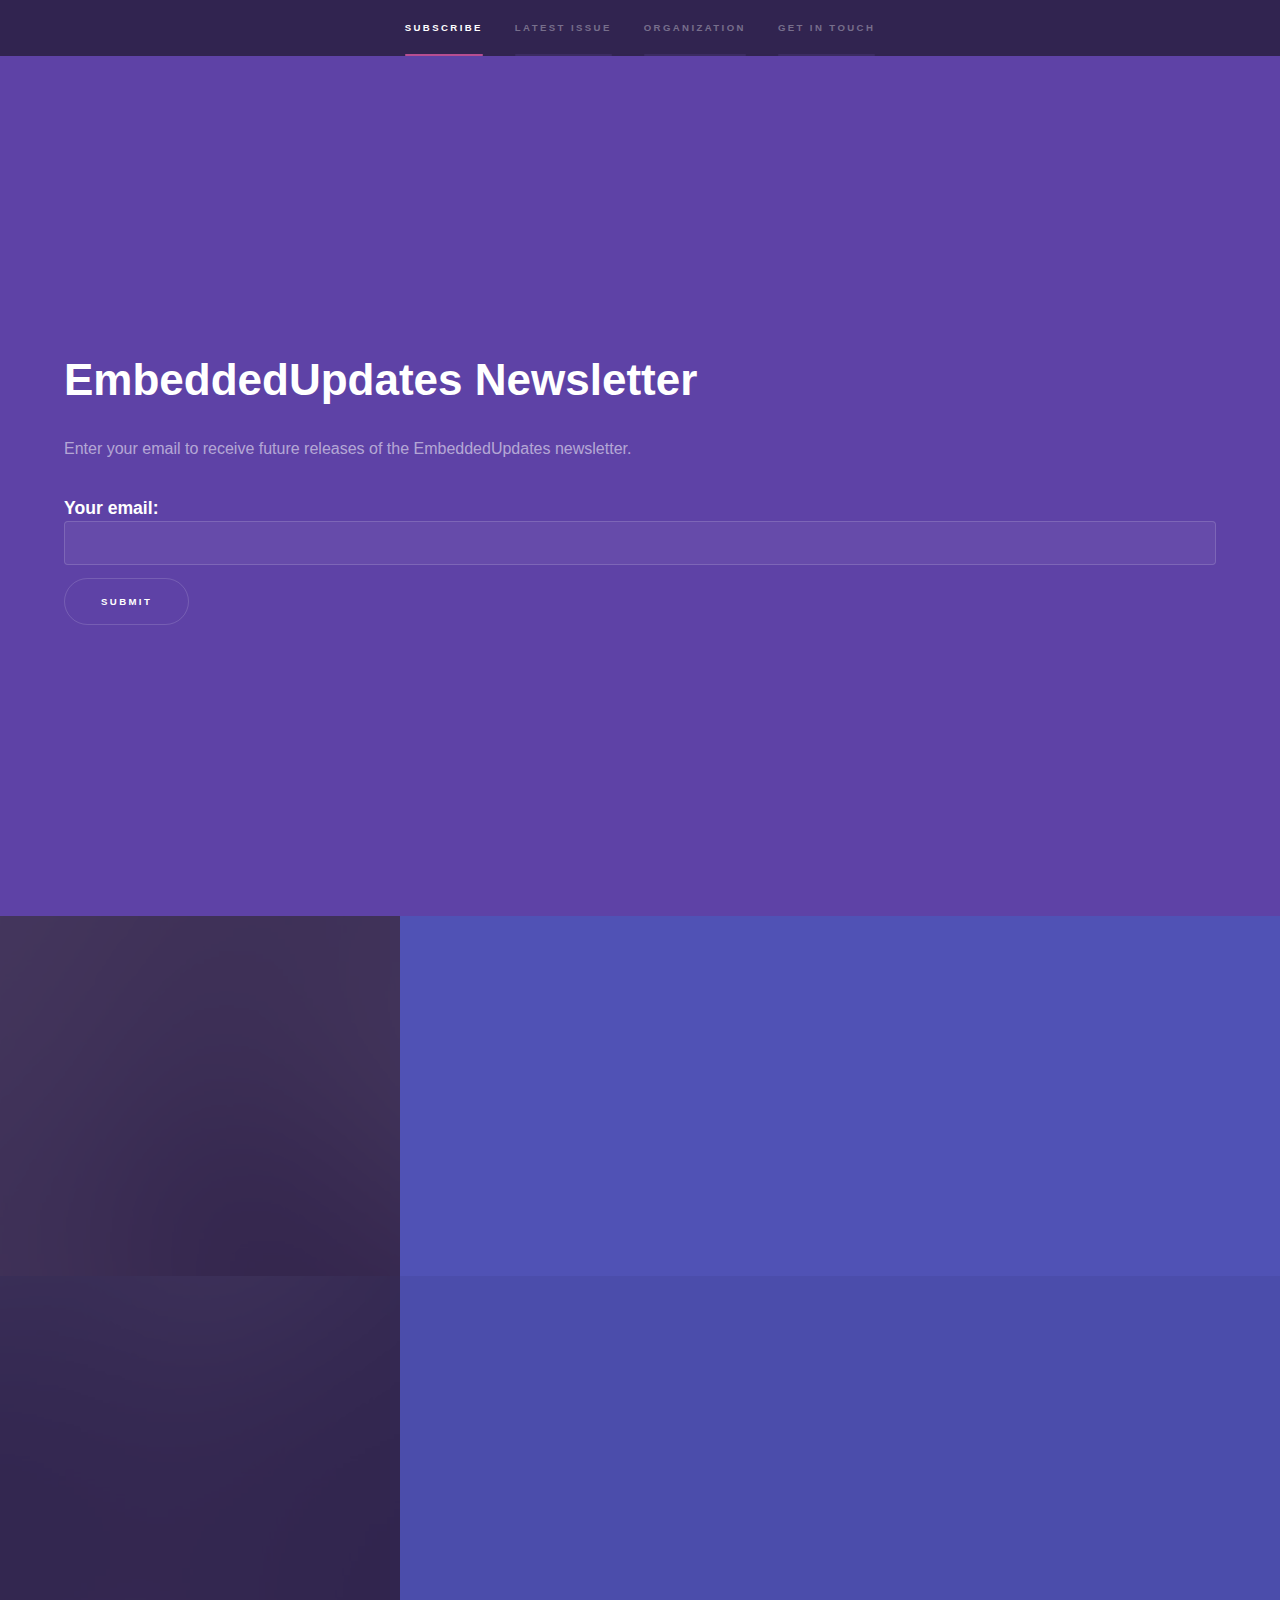
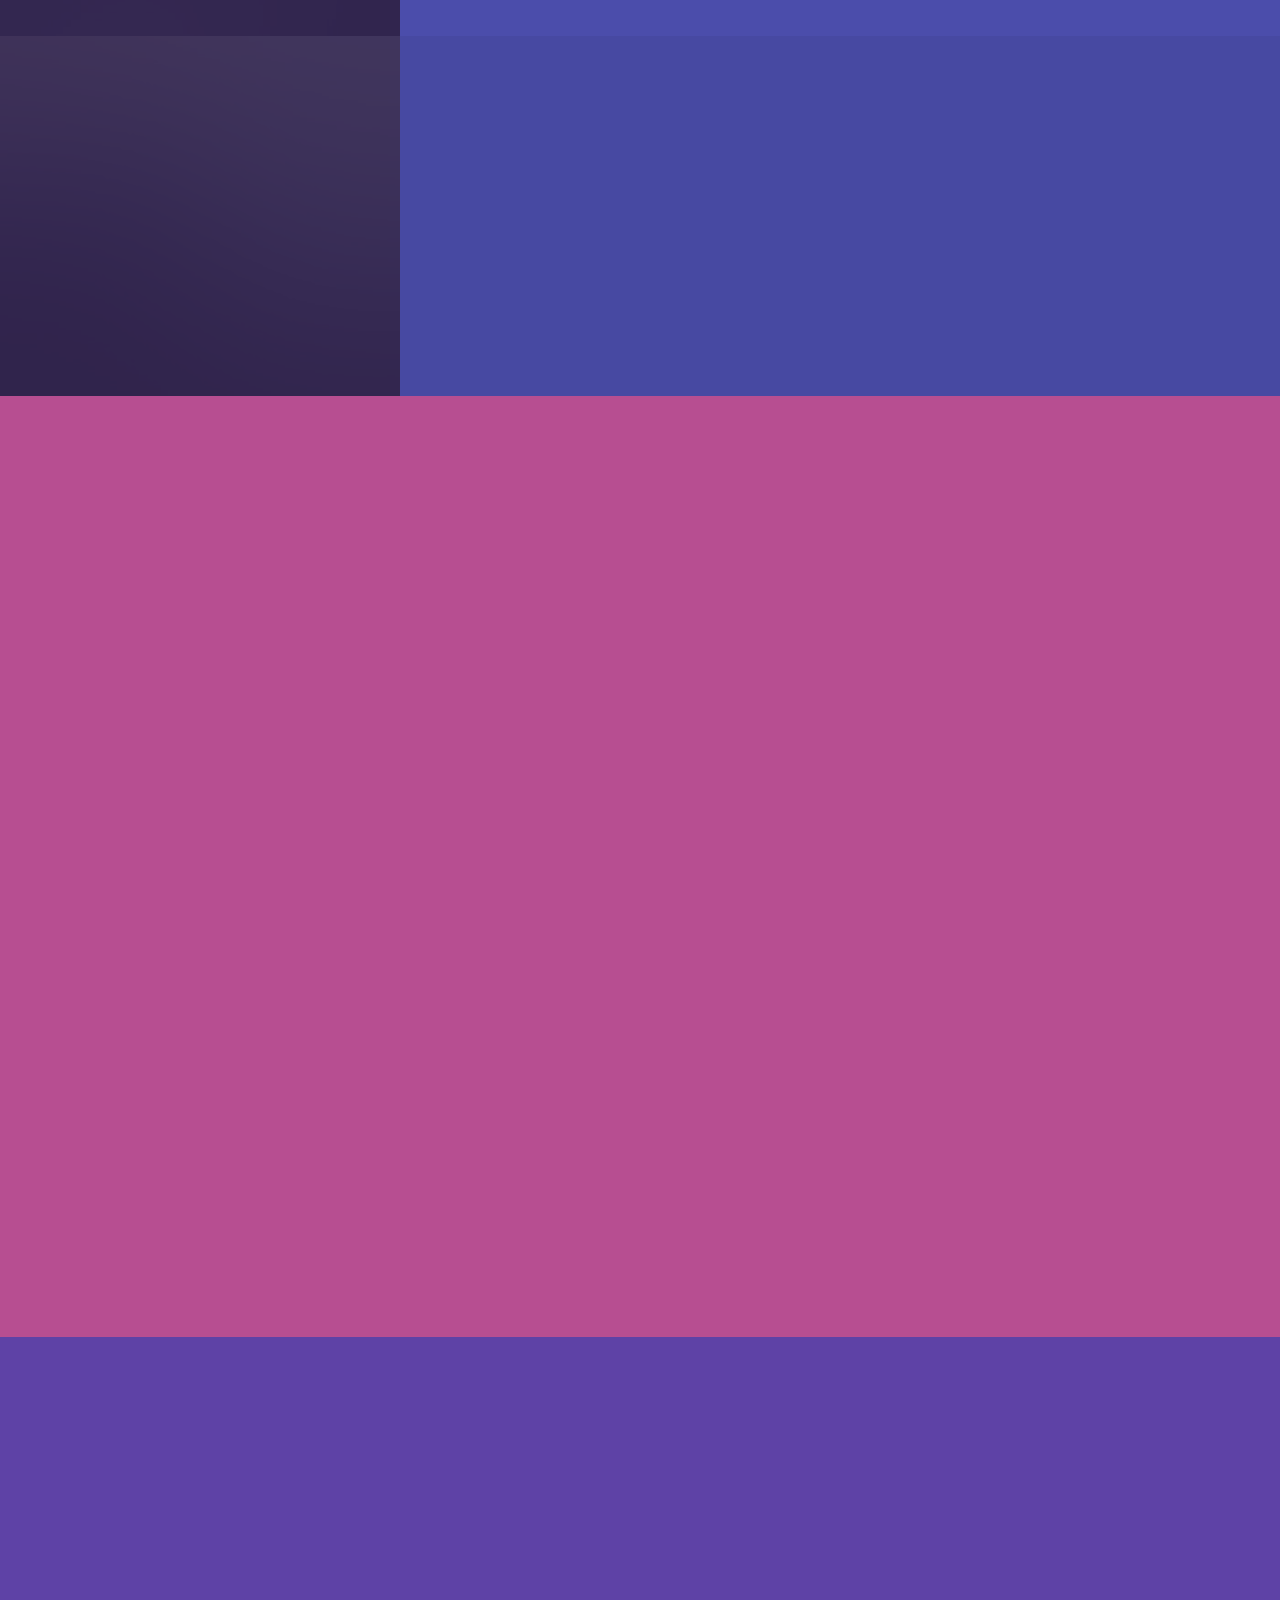
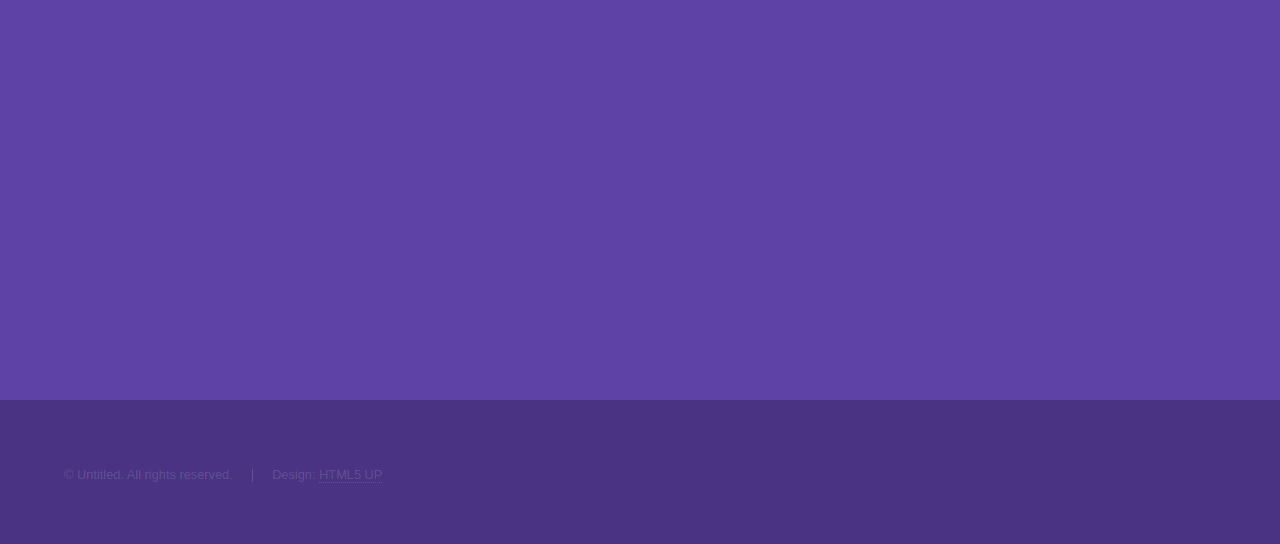
==== index.html @ 655c58e4 "fix button update, but the POST may be broken now" ====
<!DOCTYPE HTML>
<!--
	Originally based on Hyperspace by HTML5 UP html5up.net | @ajlkn
	Modified and edited by @Madrick3 for EmbeddedUpdates Webpage
-->
<html>
	<head>
		<title>EmbeddedUpdates 1PM</title>
		<meta charset="utf-8" />
		<meta name="viewport" content="width=device-width, initial-scale=1, user-scalable=no" />
		<link rel="stylesheet" href="assets/css/main.css" />
		<noscript><link rel="stylesheet" href="assets/css/noscript.css" /></noscript>
	</head>
	<body class="is-preload">

		<!-- Sidebar -->
			<section id="sidebar">
				<div class="inner">
					<nav>
						<ul>
							<li><a href="#subscribe">Subscribe</a></li>
							<li><a href="#LatestIssue">Latest Issue</a></li>
							<li><a href="#Organization">Organization</a></li>
							<li><a href="#GetInTouch">Get in touch</a></li>
						</ul>
					</nav>
				</div>
			</section>

		<!-- Wrapper -->
			<div id="wrapper">
				<!-- Intro -->
				<section id="subscribe" class="wrapper style1 fullscreen fade-up">
					<div class="inner">
						<h1>EmbeddedUpdates Newsletter</h1>
						<p></a>Enter your email to receive future releases of the EmbeddedUpdates newsletter.</p>
						<iframe name="dummyframe" id="dummyframe" style="display: none;"></iframe>

						<!-- modify this form HTML and place wherever you want your form -->
						<form target="dummyframe" action="https://formspree.io/f/xpwzejdz" method="POST">
							<label>
								Your email:
								<input type="email" name="email">
							</label>
							<!-- your other form fields go here -->
							<input id="subscribeButton" type="button" value="Submit" /input>
						</form>
					</div>
				</section>

				<!-- One -->
					<section id="LatestIssue" class="wrapper style2 spotlights">
						<section>
							<a href="#" class="image"><img src="images/pic01.jpg" alt="" data-position="center center" /></a>
							<div class="content">
								<div class="inner">
									<h2>Sed ipsum dolor</h2>
									<p>Phasellus convallis elit id ullamcorper pulvinar. Duis aliquam turpis mauris, eu ultricies erat malesuada quis. Aliquam dapibus.</p>
									<ul class="actions">
										<li><a href="generic.html" class="button">Learn more</a></li>
									</ul>
								</div>
							</div>
						</section>
						<section>
							<a href="#" class="image"><img src="images/pic02.jpg" alt="" data-position="top center" /></a>
							<div class="content">
								<div class="inner">
									<h2>Feugiat consequat</h2>
									<p>Phasellus convallis elit id ullamcorper pulvinar. Duis aliquam turpis mauris, eu ultricies erat malesuada quis. Aliquam dapibus.</p>
									<ul class="actions">
										<li><a href="generic.html" class="button">Learn more</a></li>
									</ul>
								</div>
							</div>
						</section>
						<section>
							<a href="#" class="image"><img src="images/pic03.jpg" alt="" data-position="25% 25%" /></a>
							<div class="content">
								<div class="inner">
									<h2>Ultricies aliquam</h2>
									<p>Phasellus convallis elit id ullamcorper pulvinar. Duis aliquam turpis mauris, eu ultricies erat malesuada quis. Aliquam dapibus.</p>
									<ul class="actions">
										<li><a href="generic.html" class="button">Learn more</a></li>
									</ul>
								</div>
							</div>
						</section>
					</section>

				<!-- Two -->
					<section id="Organization" class="wrapper style3 fade-up">
						<div class="inner">
							<h2>What we do</h2>
							<p>Phasellus convallis elit id ullamcorper pulvinar. Duis aliquam turpis mauris, eu ultricies erat malesuada quis. Aliquam dapibus, lacus eget hendrerit bibendum, urna est aliquam sem, sit amet imperdiet est velit quis lorem.</p>
							<div class="features">
								<section>
									<span class="icon solid major fa-code"></span>
									<h3>Lorem ipsum amet</h3>
									<p>Phasellus convallis elit id ullam corper amet et pulvinar. Duis aliquam turpis mauris, sed ultricies erat dapibus.</p>
								</section>
								<section>
									<span class="icon solid major fa-lock"></span>
									<h3>Aliquam sed nullam</h3>
									<p>Phasellus convallis elit id ullam corper amet et pulvinar. Duis aliquam turpis mauris, sed ultricies erat dapibus.</p>
								</section>
								<section>
									<span class="icon solid major fa-cog"></span>
									<h3>Sed erat ullam corper</h3>
									<p>Phasellus convallis elit id ullam corper amet et pulvinar. Duis aliquam turpis mauris, sed ultricies erat dapibus.</p>
								</section>
								<section>
									<span class="icon solid major fa-desktop"></span>
									<h3>Veroeros quis lorem</h3>
									<p>Phasellus convallis elit id ullam corper amet et pulvinar. Duis aliquam turpis mauris, sed ultricies erat dapibus.</p>
								</section>
								<section>
									<span class="icon solid major fa-link"></span>
									<h3>Urna quis bibendum</h3>
									<p>Phasellus convallis elit id ullam corper amet et pulvinar. Duis aliquam turpis mauris, sed ultricies erat dapibus.</p>
								</section>
								<section>
									<span class="icon major fa-gem"></span>
									<h3>Aliquam urna dapibus</h3>
									<p>Phasellus convallis elit id ullam corper amet et pulvinar. Duis aliquam turpis mauris, sed ultricies erat dapibus.</p>
								</section>
							</div>
							<ul class="actions">
								<li><a href="generic.html" class="button">Learn more</a></li>
							</ul>
						</div>
					</section>

				<!-- Three -->
					<section id="GetInTouch" class="wrapper style1 fade-up">
						<div class="inner">
							<h2>Get in touch</h2>
							<p>Phasellus convallis elit id ullamcorper pulvinar. Duis aliquam turpis mauris, eu ultricies erat malesuada quis. Aliquam dapibus, lacus eget hendrerit bibendum, urna est aliquam sem, sit amet imperdiet est velit quis lorem.</p>
							<div class="split style1">
								<section>
									<form method="post" action="#">
										<div class="fields">
											<div class="field half">
												<label for="name">Name</label>
												<input type="text" name="name" id="name" />
											</div>
											<div class="field half">
												<label for="email">Email</label>
												<input type="text" name="email" id="email" />
											</div>
											<div class="field">
												<label for="message">Message</label>
												<textarea name="message" id="message" rows="5"></textarea>
											</div>
										</div>
										<ul class="actions">
											<li><a href="" class="button submit">Send Message</a></li>
										</ul>
									</form>
								</section>
								<section>
									<ul class="contact">
										<li>
											<h3>Address</h3>
											<span>12345 Somewhere Road #654<br />
											Nashville, TN 00000-0000<br />
											USA</span>
										</li>
										<li>
											<h3>Email</h3>
											<a href="#">user@untitled.tld</a>
										</li>
										<li>
											<h3>Phone</h3>
											<span>(000) 000-0000</span>
										</li>
										<li>
											<h3>Social</h3>
											<ul class="icons">
												<li><a href="#" class="icon brands fa-twitter"><span class="label">Twitter</span></a></li>
												<li><a href="#" class="icon brands fa-facebook-f"><span class="label">Facebook</span></a></li>
												<li><a href="#" class="icon brands fa-github"><span class="label">GitHub</span></a></li>
												<li><a href="#" class="icon brands fa-instagram"><span class="label">Instagram</span></a></li>
												<li><a href="#" class="icon brands fa-linkedin-in"><span class="label">LinkedIn</span></a></li>
											</ul>
										</li>
									</ul>
								</section>
							</div>
						</div>
					</section>

			</div>

		<!-- Footer -->
			<footer id="footer" class="wrapper style1-alt">
				<div class="inner">
					<ul class="menu">
						<li>&copy; Untitled. All rights reserved.</li><li>Design: <a href="http://html5up.net">HTML5 UP</a></li>
					</ul>
				</div>
			</footer>

		<!-- Scripts -->
			<script src="assets/js/jquery.min.js"></script>
			<script src="assets/js/jquery.scrollex.min.js"></script>
			<script src="assets/js/jquery.scrolly.min.js"></script>
			<script src="assets/js/browser.min.js"></script>
			<script src="assets/js/breakpoints.min.js"></script>
			<script src="assets/js/util.js"></script>
			<script src="assets/js/subscribe.js"></script>
			<script src="assets/js/main.js"></script>

	</body>
</html>
---- assets/css/main.css ----
@import url(fontawesome-all.min.css);

/*
	Hyperspace by HTML5 UP
	html5up.net | @ajlkn
	Free for personal and commercial use under the CCA 3.0 license (html5up.net/license)
*/

html, body, div, span, applet, object,
iframe, h1, h2, h3, h4, h5, h6, p, blockquote,
pre, a, abbr, acronym, address, big, cite,
code, del, dfn, em, img, ins, kbd, q, s, samp,
small, strike, strong, sub, sup, tt, var, b,
u, i, center, dl, dt, dd, ol, ul, li, fieldset,
form, label, legend, table, caption, tbody,
tfoot, thead, tr, th, td, article, aside,
canvas, details, embed, figure, figcaption,
footer, header, hgroup, menu, nav, output, ruby,
section, summary, time, mark, audio, video {
	margin: 0;
	padding: 0;
	border: 0;
	font-size: 100%;
	font: inherit;
	vertical-align: baseline;}

article, aside, details, figcaption, figure,
footer, header, hgroup, menu, nav, section {
	display: block;}

body {
	line-height: 1;
}

ol, ul {
	list-style: none;
}

blockquote, q {
	quotes: none;
}

	blockquote:before, blockquote:after, q:before, q:after {
		content: '';
		content: none;
	}

table {
	border-collapse: collapse;
	border-spacing: 0;
}

body {
	-webkit-text-size-adjust: none;
}

mark {
	background-color: transparent;
	color: inherit;
}

input::-moz-focus-inner {
	border: 0;
	padding: 0;
}

input, select, textarea {
	-moz-appearance: none;
	-webkit-appearance: none;
	-ms-appearance: none;
	appearance: none;
}

/* Basic */

	@-ms-viewport {
		width: device-width;
	}

	body {
		-ms-overflow-style: scrollbar;
	}

	@media screen and (max-width: 480px) {

		html, body {
			min-width: 320px;
		}

	}

	html {
		box-sizing: border-box;
	}

	*, *:before, *:after {
		box-sizing: inherit;
	}

	body {
		background: #312450;
	}

		body.is-preload *, body.is-preload *:before, body.is-preload *:after {
			-moz-animation: none !important;
			-webkit-animation: none !important;
			-ms-animation: none !important;
			animation: none !important;
			-moz-transition: none !important;
			-webkit-transition: none !important;
			-ms-transition: none !important;
			transition: none !important;
		}

/* Type */

	body, input, select, textarea {
		color: rgba(255, 255, 255, 0.55);
		font-family: Arial, Helvetica, sans-serif;
		font-size: 16.5pt;
		font-weight: normal;
		line-height: 1.75;
	}

		@media screen and (max-width: 1680px) {

			body, input, select, textarea {
				font-size: 13pt;
			}

		}

		@media screen and (max-width: 1280px) {

			body, input, select, textarea {
				font-size: 12pt;
			}

		}

		@media screen and (max-width: 360px) {

			body, input, select, textarea {
				font-size: 11pt;
			}

		}

	a {
		-moz-transition: color 0.2s ease, border-bottom-color 0.2s ease;
		-webkit-transition: color 0.2s ease, border-bottom-color 0.2s ease;
		-ms-transition: color 0.2s ease, border-bottom-color 0.2s ease;
		transition: color 0.2s ease, border-bottom-color 0.2s ease;
		border-bottom: dotted 1px rgba(255, 255, 255, 0.35);
		color: inherit;
		text-decoration: none;
	}

		a:hover {
			border-bottom-color: transparent;
			color: #ffffff;
		}

	strong, b {
		color: #ffffff;
		font-weight: bold;
	}

	em, i {
		font-style: italic;
	}

	p {
		margin: 0 0 2em 0;
	}

	h1, h2, h3, h4, h5, h6 {
		color: #ffffff;
		font-weight: bold;
		line-height: 1.5;
		margin: 0 0 0.5em 0;
	}

		h1 a, h2 a, h3 a, h4 a, h5 a, h6 a {
			color: inherit;
			text-decoration: none;
		}

	h1 {
		font-size: 2.75em;
	}

		h1.major {
			margin: 0 0 1.3em 0;
			position: relative;
			padding-bottom: 0.35em;
		}

			h1.major:after {
				background-image: -moz-linear-gradient(to right, #5e42a6, #b74e91);
				background-image: -webkit-linear-gradient(to right, #5e42a6, #b74e91);
				background-image: -ms-linear-gradient(to right, #5e42a6, #b74e91);
				background-image: linear-gradient(to right, #5e42a6, #b74e91);
				-moz-transition: max-width 0.2s ease;
				-webkit-transition: max-width 0.2s ease;
				-ms-transition: max-width 0.2s ease;
				transition: max-width 0.2s ease;
				border-radius: 0.2em;
				bottom: 0;
				content: '';
				height: 0.05em;
				position: absolute;
				right: 0;
				width: 100%;
			}

	h2 {
		font-size: 1.75em;
	}

	h3 {
		font-size: 1.1em;
	}

	h4 {
		font-size: 1em;
	}

	h5 {
		font-size: 0.8em;
	}

	h6 {
		font-size: 0.6em;
	}

	@media screen and (max-width: 736px) {

		h1 {
			font-size: 2em;
		}

		h2 {
			font-size: 1.25em;
		}

		h3 {
			font-size: 1em;
		}

		h4 {
			font-size: 0.8em;
		}

		h5 {
			font-size: 0.6em;
		}

		h6 {
			font-size: 0.6em;
		}

	}

	sub {
		font-size: 0.8em;
		position: relative;
		top: 0.5em;
	}

	sup {
		font-size: 0.8em;
		position: relative;
		top: -0.5em;
	}

	blockquote {
		border-left: solid 4px rgba(255, 255, 255, 0.15);
		font-style: italic;
		margin: 0 0 2em 0;
		padding: 0.5em 0 0.5em 2em;
	}

	code {
		background: rgba(255, 255, 255, 0.05);
		border-radius: 0.25em;
		border: solid 1px rgba(255, 255, 255, 0.15);
		font-family: "Courier New", monospace;
		font-size: 0.9em;
		margin: 0 0.25em;
		padding: 0.25em 0.65em;
	}

	pre {
		-webkit-overflow-scrolling: touch;
		font-family: "Courier New", monospace;
		font-size: 0.9em;
		margin: 0 0 2em 0;
	}

		pre code {
			display: block;
			line-height: 1.75em;
			padding: 1em 1.5em;
			overflow-x: auto;
		}

	hr {
		border: 0;
		border-bottom: solid 1px rgba(255, 255, 255, 0.15);
		margin: 2em 0;
	}

		hr.major {
			margin: 3em 0;
		}

	.align-left {
		text-align: left;
	}

	.align-center {
		text-align: center;
	}

	.align-right {
		text-align: right;
	}

/* Row */

	.row {
		display: flex;
		flex-wrap: wrap;
		box-sizing: border-box;
		align-items: stretch;
	}

		.row > * {
			box-sizing: border-box;
		}

		.row.gtr-uniform > * > :last-child {
			margin-bottom: 0;
		}

		.row.aln-left {
			justify-content: flex-start;
		}

		.row.aln-center {
			justify-content: center;
		}

		.row.aln-right {
			justify-content: flex-end;
		}

		.row.aln-top {
			align-items: flex-start;
		}

		.row.aln-middle {
			align-items: center;
		}

		.row.aln-bottom {
			align-items: flex-end;
		}

		.row > .imp {
			order: -1;
		}

		.row > .col-1 {
			width: 8.33333%;
		}

		.row > .off-1 {
			margin-left: 8.33333%;
		}

		.row > .col-2 {
			width: 16.66667%;
		}

		.row > .off-2 {
			margin-left: 16.66667%;
		}

		.row > .col-3 {
			width: 25%;
		}

		.row > .off-3 {
			margin-left: 25%;
		}

		.row > .col-4 {
			width: 33.33333%;
		}

		.row > .off-4 {
			margin-left: 33.33333%;
		}

		.row > .col-5 {
			width: 41.66667%;
		}

		.row > .off-5 {
			margin-left: 41.66667%;
		}

		.row > .col-6 {
			width: 50%;
		}

		.row > .off-6 {
			margin-left: 50%;
		}

		.row > .col-7 {
			width: 58.33333%;
		}

		.row > .off-7 {
			margin-left: 58.33333%;
		}

		.row > .col-8 {
			width: 66.66667%;
		}

		.row > .off-8 {
			margin-left: 66.66667%;
		}

		.row > .col-9 {
			width: 75%;
		}

		.row > .off-9 {
			margin-left: 75%;
		}

		.row > .col-10 {
			width: 83.33333%;
		}

		.row > .off-10 {
			margin-left: 83.33333%;
		}

		.row > .col-11 {
			width: 91.66667%;
		}

		.row > .off-11 {
			margin-left: 91.66667%;
		}

		.row > .col-12 {
			width: 100%;
		}

		.row > .off-12 {
			margin-left: 100%;
		}

		.row.gtr-0 {
			margin-top: 0;
			margin-left: 0em;
		}

			.row.gtr-0 > * {
				padding: 0 0 0 0em;
			}

			.row.gtr-0.gtr-uniform {
				margin-top: 0em;
			}

				.row.gtr-0.gtr-uniform > * {
					padding-top: 0em;
				}

		.row.gtr-25 {
			margin-top: 0;
			margin-left: -0.375em;
		}

			.row.gtr-25 > * {
				padding: 0 0 0 0.375em;
			}

			.row.gtr-25.gtr-uniform {
				margin-top: -0.375em;
			}

				.row.gtr-25.gtr-uniform > * {
					padding-top: 0.375em;
				}

		.row.gtr-50 {
			margin-top: 0;
			margin-left: -0.75em;
		}

			.row.gtr-50 > * {
				padding: 0 0 0 0.75em;
			}

			.row.gtr-50.gtr-uniform {
				margin-top: -0.75em;
			}

				.row.gtr-50.gtr-uniform > * {
					padding-top: 0.75em;
				}

		.row {
			margin-top: 0;
			margin-left: -1.5em;
		}

			.row > * {
				padding: 0 0 0 1.5em;
			}

			.row.gtr-uniform {
				margin-top: -1.5em;
			}

				.row.gtr-uniform > * {
					padding-top: 1.5em;
				}

		.row.gtr-150 {
			margin-top: 0;
			margin-left: -2.25em;
		}

			.row.gtr-150 > * {
				padding: 0 0 0 2.25em;
			}

			.row.gtr-150.gtr-uniform {
				margin-top: -2.25em;
			}

				.row.gtr-150.gtr-uniform > * {
					padding-top: 2.25em;
				}

		.row.gtr-200 {
			margin-top: 0;
			margin-left: -3em;
		}

			.row.gtr-200 > * {
				padding: 0 0 0 3em;
			}

			.row.gtr-200.gtr-uniform {
				margin-top: -3em;
			}

				.row.gtr-200.gtr-uniform > * {
					padding-top: 3em;
				}

		@media screen and (max-width: 1680px) {

			.row {
				display: flex;
				flex-wrap: wrap;
				box-sizing: border-box;
				align-items: stretch;
			}

				.row > * {
					box-sizing: border-box;
				}

				.row.gtr-uniform > * > :last-child {
					margin-bottom: 0;
				}

				.row.aln-left {
					justify-content: flex-start;
				}

				.row.aln-center {
					justify-content: center;
				}

				.row.aln-right {
					justify-content: flex-end;
				}

				.row.aln-top {
					align-items: flex-start;
				}

				.row.aln-middle {
					align-items: center;
				}

				.row.aln-bottom {
					align-items: flex-end;
				}

				.row > .imp-xlarge {
					order: -1;
				}

				.row > .col-1-xlarge {
					width: 8.33333%;
				}

				.row > .off-1-xlarge {
					margin-left: 8.33333%;
				}

				.row > .col-2-xlarge {
					width: 16.66667%;
				}

				.row > .off-2-xlarge {
					margin-left: 16.66667%;
				}

				.row > .col-3-xlarge {
					width: 25%;
				}

				.row > .off-3-xlarge {
					margin-left: 25%;
				}

				.row > .col-4-xlarge {
					width: 33.33333%;
				}

				.row > .off-4-xlarge {
					margin-left: 33.33333%;
				}

				.row > .col-5-xlarge {
					width: 41.66667%;
				}

				.row > .off-5-xlarge {
					margin-left: 41.66667%;
				}

				.row > .col-6-xlarge {
					width: 50%;
				}

				.row > .off-6-xlarge {
					margin-left: 50%;
				}

				.row > .col-7-xlarge {
					width: 58.33333%;
				}

				.row > .off-7-xlarge {
					margin-left: 58.33333%;
				}

				.row > .col-8-xlarge {
					width: 66.66667%;
				}

				.row > .off-8-xlarge {
					margin-left: 66.66667%;
				}

				.row > .col-9-xlarge {
					width: 75%;
				}

				.row > .off-9-xlarge {
					margin-left: 75%;
				}

				.row > .col-10-xlarge {
					width: 83.33333%;
				}

				.row > .off-10-xlarge {
					margin-left: 83.33333%;
				}

				.row > .col-11-xlarge {
					width: 91.66667%;
				}

				.row > .off-11-xlarge {
					margin-left: 91.66667%;
				}

				.row > .col-12-xlarge {
					width: 100%;
				}

				.row > .off-12-xlarge {
					margin-left: 100%;
				}

				.row.gtr-0 {
					margin-top: 0;
					margin-left: 0em;
				}

					.row.gtr-0 > * {
						padding: 0 0 0 0em;
					}

					.row.gtr-0.gtr-uniform {
						margin-top: 0em;
					}

						.row.gtr-0.gtr-uniform > * {
							padding-top: 0em;
						}

				.row.gtr-25 {
					margin-top: 0;
					margin-left: -0.375em;
				}

					.row.gtr-25 > * {
						padding: 0 0 0 0.375em;
					}

					.row.gtr-25.gtr-uniform {
						margin-top: -0.375em;
					}

						.row.gtr-25.gtr-uniform > * {
							padding-top: 0.375em;
						}

				.row.gtr-50 {
					margin-top: 0;
					margin-left: -0.75em;
				}

					.row.gtr-50 > * {
						padding: 0 0 0 0.75em;
					}

					.row.gtr-50.gtr-uniform {
						margin-top: -0.75em;
					}

						.row.gtr-50.gtr-uniform > * {
							padding-top: 0.75em;
						}

				.row {
					margin-top: 0;
					margin-left: -1.5em;
				}

					.row > * {
						padding: 0 0 0 1.5em;
					}

					.row.gtr-uniform {
						margin-top: -1.5em;
					}

						.row.gtr-uniform > * {
							padding-top: 1.5em;
						}

				.row.gtr-150 {
					margin-top: 0;
					margin-left: -2.25em;
				}

					.row.gtr-150 > * {
						padding: 0 0 0 2.25em;
					}

					.row.gtr-150.gtr-uniform {
						margin-top: -2.25em;
					}

						.row.gtr-150.gtr-uniform > * {
							padding-top: 2.25em;
						}

				.row.gtr-200 {
					margin-top: 0;
					margin-left: -3em;
				}

					.row.gtr-200 > * {
						padding: 0 0 0 3em;
					}

					.row.gtr-200.gtr-uniform {
						margin-top: -3em;
					}

						.row.gtr-200.gtr-uniform > * {
							padding-top: 3em;
						}

		}

		@media screen and (max-width: 1280px) {

			.row {
				display: flex;
				flex-wrap: wrap;
				box-sizing: border-box;
				align-items: stretch;
			}

				.row > * {
					box-sizing: border-box;
				}

				.row.gtr-uniform > * > :last-child {
					margin-bottom: 0;
				}

				.row.aln-left {
					justify-content: flex-start;
				}

				.row.aln-center {
					justify-content: center;
				}

				.row.aln-right {
					justify-content: flex-end;
				}

				.row.aln-top {
					align-items: flex-start;
				}

				.row.aln-middle {
					align-items: center;
				}

				.row.aln-bottom {
					align-items: flex-end;
				}

				.row > .imp-large {
					order: -1;
				}

				.row > .col-1-large {
					width: 8.33333%;
				}

				.row > .off-1-large {
					margin-left: 8.33333%;
				}

				.row > .col-2-large {
					width: 16.66667%;
				}

				.row > .off-2-large {
					margin-left: 16.66667%;
				}

				.row > .col-3-large {
					width: 25%;
				}

				.row > .off-3-large {
					margin-left: 25%;
				}

				.row > .col-4-large {
					width: 33.33333%;
				}

				.row > .off-4-large {
					margin-left: 33.33333%;
				}

				.row > .col-5-large {
					width: 41.66667%;
				}

				.row > .off-5-large {
					margin-left: 41.66667%;
				}

				.row > .col-6-large {
					width: 50%;
				}

				.row > .off-6-large {
					margin-left: 50%;
				}

				.row > .col-7-large {
					width: 58.33333%;
				}

				.row > .off-7-large {
					margin-left: 58.33333%;
				}

				.row > .col-8-large {
					width: 66.66667%;
				}

				.row > .off-8-large {
					margin-left: 66.66667%;
				}

				.row > .col-9-large {
					width: 75%;
				}

				.row > .off-9-large {
					margin-left: 75%;
				}

				.row > .col-10-large {
					width: 83.33333%;
				}

				.row > .off-10-large {
					margin-left: 83.33333%;
				}

				.row > .col-11-large {
					width: 91.66667%;
				}

				.row > .off-11-large {
					margin-left: 91.66667%;
				}

				.row > .col-12-large {
					width: 100%;
				}

				.row > .off-12-large {
					margin-left: 100%;
				}

				.row.gtr-0 {
					margin-top: 0;
					margin-left: 0em;
				}

					.row.gtr-0 > * {
						padding: 0 0 0 0em;
					}

					.row.gtr-0.gtr-uniform {
						margin-top: 0em;
					}

						.row.gtr-0.gtr-uniform > * {
							padding-top: 0em;
						}

				.row.gtr-25 {
					margin-top: 0;
					margin-left: -0.375em;
				}

					.row.gtr-25 > * {
						padding: 0 0 0 0.375em;
					}

					.row.gtr-25.gtr-uniform {
						margin-top: -0.375em;
					}

						.row.gtr-25.gtr-uniform > * {
							padding-top: 0.375em;
						}

				.row.gtr-50 {
					margin-top: 0;
					margin-left: -0.75em;
				}

					.row.gtr-50 > * {
						padding: 0 0 0 0.75em;
					}

					.row.gtr-50.gtr-uniform {
						margin-top: -0.75em;
					}

						.row.gtr-50.gtr-uniform > * {
							padding-top: 0.75em;
						}

				.row {
					margin-top: 0;
					margin-left: -1.5em;
				}

					.row > * {
						padding: 0 0 0 1.5em;
					}

					.row.gtr-uniform {
						margin-top: -1.5em;
					}

						.row.gtr-uniform > * {
							padding-top: 1.5em;
						}

				.row.gtr-150 {
					margin-top: 0;
					margin-left: -2.25em;
				}

					.row.gtr-150 > * {
						padding: 0 0 0 2.25em;
					}

					.row.gtr-150.gtr-uniform {
						margin-top: -2.25em;
					}

						.row.gtr-150.gtr-uniform > * {
							padding-top: 2.25em;
						}

				.row.gtr-200 {
					margin-top: 0;
					margin-left: -3em;
				}

					.row.gtr-200 > * {
						padding: 0 0 0 3em;
					}

					.row.gtr-200.gtr-uniform {
						margin-top: -3em;
					}

						.row.gtr-200.gtr-uniform > * {
							padding-top: 3em;
						}

		}

		@media screen and (max-width: 980px) {

			.row {
				display: flex;
				flex-wrap: wrap;
				box-sizing: border-box;
				align-items: stretch;
			}

				.row > * {
					box-sizing: border-box;
				}

				.row.gtr-uniform > * > :last-child {
					margin-bottom: 0;
				}

				.row.aln-left {
					justify-content: flex-start;
				}

				.row.aln-center {
					justify-content: center;
				}

				.row.aln-right {
					justify-content: flex-end;
				}

				.row.aln-top {
					align-items: flex-start;
				}

				.row.aln-middle {
					align-items: center;
				}

				.row.aln-bottom {
					align-items: flex-end;
				}

				.row > .imp-medium {
					order: -1;
				}

				.row > .col-1-medium {
					width: 8.33333%;
				}

				.row > .off-1-medium {
					margin-left: 8.33333%;
				}

				.row > .col-2-medium {
					width: 16.66667%;
				}

				.row > .off-2-medium {
					margin-left: 16.66667%;
				}

				.row > .col-3-medium {
					width: 25%;
				}

				.row > .off-3-medium {
					margin-left: 25%;
				}

				.row > .col-4-medium {
					width: 33.33333%;
				}

				.row > .off-4-medium {
					margin-left: 33.33333%;
				}

				.row > .col-5-medium {
					width: 41.66667%;
				}

				.row > .off-5-medium {
					margin-left: 41.66667%;
				}

				.row > .col-6-medium {
					width: 50%;
				}

				.row > .off-6-medium {
					margin-left: 50%;
				}

				.row > .col-7-medium {
					width: 58.33333%;
				}

				.row > .off-7-medium {
					margin-left: 58.33333%;
				}

				.row > .col-8-medium {
					width: 66.66667%;
				}

				.row > .off-8-medium {
					margin-left: 66.66667%;
				}

				.row > .col-9-medium {
					width: 75%;
				}

				.row > .off-9-medium {
					margin-left: 75%;
				}

				.row > .col-10-medium {
					width: 83.33333%;
				}

				.row > .off-10-medium {
					margin-left: 83.33333%;
				}

				.row > .col-11-medium {
					width: 91.66667%;
				}

				.row > .off-11-medium {
					margin-left: 91.66667%;
				}

				.row > .col-12-medium {
					width: 100%;
				}

				.row > .off-12-medium {
					margin-left: 100%;
				}

				.row.gtr-0 {
					margin-top: 0;
					margin-left: 0em;
				}

					.row.gtr-0 > * {
						padding: 0 0 0 0em;
					}

					.row.gtr-0.gtr-uniform {
						margin-top: 0em;
					}

						.row.gtr-0.gtr-uniform > * {
							padding-top: 0em;
						}

				.row.gtr-25 {
					margin-top: 0;
					margin-left: -0.375em;
				}

					.row.gtr-25 > * {
						padding: 0 0 0 0.375em;
					}

					.row.gtr-25.gtr-uniform {
						margin-top: -0.375em;
					}

						.row.gtr-25.gtr-uniform > * {
							padding-top: 0.375em;
						}

				.row.gtr-50 {
					margin-top: 0;
					margin-left: -0.75em;
				}

					.row.gtr-50 > * {
						padding: 0 0 0 0.75em;
					}

					.row.gtr-50.gtr-uniform {
						margin-top: -0.75em;
					}

						.row.gtr-50.gtr-uniform > * {
							padding-top: 0.75em;
						}

				.row {
					margin-top: 0;
					margin-left: -1.5em;
				}

					.row > * {
						padding: 0 0 0 1.5em;
					}

					.row.gtr-uniform {
						margin-top: -1.5em;
					}

						.row.gtr-uniform > * {
							padding-top: 1.5em;
						}

				.row.gtr-150 {
					margin-top: 0;
					margin-left: -2.25em;
				}

					.row.gtr-150 > * {
						padding: 0 0 0 2.25em;
					}

					.row.gtr-150.gtr-uniform {
						margin-top: -2.25em;
					}

						.row.gtr-150.gtr-uniform > * {
							padding-top: 2.25em;
						}

				.row.gtr-200 {
					margin-top: 0;
					margin-left: -3em;
				}

					.row.gtr-200 > * {
						padding: 0 0 0 3em;
					}

					.row.gtr-200.gtr-uniform {
						margin-top: -3em;
					}

						.row.gtr-200.gtr-uniform > * {
							padding-top: 3em;
						}

		}

		@media screen and (max-width: 736px) {

			.row {
				display: flex;
				flex-wrap: wrap;
				box-sizing: border-box;
				align-items: stretch;
			}

				.row > * {
					box-sizing: border-box;
				}

				.row.gtr-uniform > * > :last-child {
					margin-bottom: 0;
				}

				.row.aln-left {
					justify-content: flex-start;
				}

				.row.aln-center {
					justify-content: center;
				}

				.row.aln-right {
					justify-content: flex-end;
				}

				.row.aln-top {
					align-items: flex-start;
				}

				.row.aln-middle {
					align-items: center;
				}

				.row.aln-bottom {
					align-items: flex-end;
				}

				.row > .imp-small {
					order: -1;
				}

				.row > .col-1-small {
					width: 8.33333%;
				}

				.row > .off-1-small {
					margin-left: 8.33333%;
				}

				.row > .col-2-small {
					width: 16.66667%;
				}

				.row > .off-2-small {
					margin-left: 16.66667%;
				}

				.row > .col-3-small {
					width: 25%;
				}

				.row > .off-3-small {
					margin-left: 25%;
				}

				.row > .col-4-small {
					width: 33.33333%;
				}

				.row > .off-4-small {
					margin-left: 33.33333%;
				}

				.row > .col-5-small {
					width: 41.66667%;
				}

				.row > .off-5-small {
					margin-left: 41.66667%;
				}

				.row > .col-6-small {
					width: 50%;
				}

				.row > .off-6-small {
					margin-left: 50%;
				}

				.row > .col-7-small {
					width: 58.33333%;
				}

				.row > .off-7-small {
					margin-left: 58.33333%;
				}

				.row > .col-8-small {
					width: 66.66667%;
				}

				.row > .off-8-small {
					margin-left: 66.66667%;
				}

				.row > .col-9-small {
					width: 75%;
				}

				.row > .off-9-small {
					margin-left: 75%;
				}

				.row > .col-10-small {
					width: 83.33333%;
				}

				.row > .off-10-small {
					margin-left: 83.33333%;
				}

				.row > .col-11-small {
					width: 91.66667%;
				}

				.row > .off-11-small {
					margin-left: 91.66667%;
				}

				.row > .col-12-small {
					width: 100%;
				}

				.row > .off-12-small {
					margin-left: 100%;
				}

				.row.gtr-0 {
					margin-top: 0;
					margin-left: 0em;
				}

					.row.gtr-0 > * {
						padding: 0 0 0 0em;
					}

					.row.gtr-0.gtr-uniform {
						margin-top: 0em;
					}

						.row.gtr-0.gtr-uniform > * {
							padding-top: 0em;
						}

				.row.gtr-25 {
					margin-top: 0;
					margin-left: -0.375em;
				}

					.row.gtr-25 > * {
						padding: 0 0 0 0.375em;
					}

					.row.gtr-25.gtr-uniform {
						margin-top: -0.375em;
					}

						.row.gtr-25.gtr-uniform > * {
							padding-top: 0.375em;
						}

				.row.gtr-50 {
					margin-top: 0;
					margin-left: -0.75em;
				}

					.row.gtr-50 > * {
						padding: 0 0 0 0.75em;
					}

					.row.gtr-50.gtr-uniform {
						margin-top: -0.75em;
					}

						.row.gtr-50.gtr-uniform > * {
							padding-top: 0.75em;
						}

				.row {
					margin-top: 0;
					margin-left: -1.5em;
				}

					.row > * {
						padding: 0 0 0 1.5em;
					}

					.row.gtr-uniform {
						margin-top: -1.5em;
					}

						.row.gtr-uniform > * {
							padding-top: 1.5em;
						}

				.row.gtr-150 {
					margin-top: 0;
					margin-left: -2.25em;
				}

					.row.gtr-150 > * {
						padding: 0 0 0 2.25em;
					}

					.row.gtr-150.gtr-uniform {
						margin-top: -2.25em;
					}

						.row.gtr-150.gtr-uniform > * {
							padding-top: 2.25em;
						}

				.row.gtr-200 {
					margin-top: 0;
					margin-left: -3em;
				}

					.row.gtr-200 > * {
						padding: 0 0 0 3em;
					}

					.row.gtr-200.gtr-uniform {
						margin-top: -3em;
					}

						.row.gtr-200.gtr-uniform > * {
							padding-top: 3em;
						}

		}

		@media screen and (max-width: 480px) {

			.row {
				display: flex;
				flex-wrap: wrap;
				box-sizing: border-box;
				align-items: stretch;
			}

				.row > * {
					box-sizing: border-box;
				}

				.row.gtr-uniform > * > :last-child {
					margin-bottom: 0;
				}

				.row.aln-left {
					justify-content: flex-start;
				}

				.row.aln-center {
					justify-content: center;
				}

				.row.aln-right {
					justify-content: flex-end;
				}

				.row.aln-top {
					align-items: flex-start;
				}

				.row.aln-middle {
					align-items: center;
				}

				.row.aln-bottom {
					align-items: flex-end;
				}

				.row > .imp-xsmall {
					order: -1;
				}

				.row > .col-1-xsmall {
					width: 8.33333%;
				}

				.row > .off-1-xsmall {
					margin-left: 8.33333%;
				}

				.row > .col-2-xsmall {
					width: 16.66667%;
				}

				.row > .off-2-xsmall {
					margin-left: 16.66667%;
				}

				.row > .col-3-xsmall {
					width: 25%;
				}

				.row > .off-3-xsmall {
					margin-left: 25%;
				}

				.row > .col-4-xsmall {
					width: 33.33333%;
				}

				.row > .off-4-xsmall {
					margin-left: 33.33333%;
				}

				.row > .col-5-xsmall {
					width: 41.66667%;
				}

				.row > .off-5-xsmall {
					margin-left: 41.66667%;
				}

				.row > .col-6-xsmall {
					width: 50%;
				}

				.row > .off-6-xsmall {
					margin-left: 50%;
				}

				.row > .col-7-xsmall {
					width: 58.33333%;
				}

				.row > .off-7-xsmall {
					margin-left: 58.33333%;
				}

				.row > .col-8-xsmall {
					width: 66.66667%;
				}

				.row > .off-8-xsmall {
					margin-left: 66.66667%;
				}

				.row > .col-9-xsmall {
					width: 75%;
				}

				.row > .off-9-xsmall {
					margin-left: 75%;
				}

				.row > .col-10-xsmall {
					width: 83.33333%;
				}

				.row > .off-10-xsmall {
					margin-left: 83.33333%;
				}

				.row > .col-11-xsmall {
					width: 91.66667%;
				}

				.row > .off-11-xsmall {
					margin-left: 91.66667%;
				}

				.row > .col-12-xsmall {
					width: 100%;
				}

				.row > .off-12-xsmall {
					margin-left: 100%;
				}

				.row.gtr-0 {
					margin-top: 0;
					margin-left: 0em;
				}

					.row.gtr-0 > * {
						padding: 0 0 0 0em;
					}

					.row.gtr-0.gtr-uniform {
						margin-top: 0em;
					}

						.row.gtr-0.gtr-uniform > * {
							padding-top: 0em;
						}

				.row.gtr-25 {
					margin-top: 0;
					margin-left: -0.375em;
				}

					.row.gtr-25 > * {
						padding: 0 0 0 0.375em;
					}

					.row.gtr-25.gtr-uniform {
						margin-top: -0.375em;
					}

						.row.gtr-25.gtr-uniform > * {
							padding-top: 0.375em;
						}

				.row.gtr-50 {
					margin-top: 0;
					margin-left: -0.75em;
				}

					.row.gtr-50 > * {
						padding: 0 0 0 0.75em;
					}

					.row.gtr-50.gtr-uniform {
						margin-top: -0.75em;
					}

						.row.gtr-50.gtr-uniform > * {
							padding-top: 0.75em;
						}

				.row {
					margin-top: 0;
					margin-left: -1.5em;
				}

					.row > * {
						padding: 0 0 0 1.5em;
					}

					.row.gtr-uniform {
						margin-top: -1.5em;
					}

						.row.gtr-uniform > * {
							padding-top: 1.5em;
						}

				.row.gtr-150 {
					margin-top: 0;
					margin-left: -2.25em;
				}

					.row.gtr-150 > * {
						padding: 0 0 0 2.25em;
					}

					.row.gtr-150.gtr-uniform {
						margin-top: -2.25em;
					}

						.row.gtr-150.gtr-uniform > * {
							padding-top: 2.25em;
						}

				.row.gtr-200 {
					margin-top: 0;
					margin-left: -3em;
				}

					.row.gtr-200 > * {
						padding: 0 0 0 3em;
					}

					.row.gtr-200.gtr-uniform {
						margin-top: -3em;
					}

						.row.gtr-200.gtr-uniform > * {
							padding-top: 3em;
						}

		}

/* Box */

	.box {
		border-radius: 0.25em;
		border: solid 1px rgba(255, 255, 255, 0.15);
		margin-bottom: 2em;
		padding: 1.5em;
	}

		.box > :last-child,
		.box > :last-child > :last-child,
		.box > :last-child > :last-child > :last-child {
			margin-bottom: 0;
		}

		.box.alt {
			border: 0;
			border-radius: 0;
			padding: 0;
		}

/* Button */

	input[type="submit"],
	input[type="reset"],
	input[type="button"],
	button,
	.button {
		-moz-appearance: none;
		-webkit-appearance: none;
		-ms-appearance: none;
		appearance: none;
		-moz-transition: border-color 0.2s ease;
		-webkit-transition: border-color 0.2s ease;
		-ms-transition: border-color 0.2s ease;
		transition: border-color 0.2s ease;
		background-color: transparent;
		border: solid 1px !important;
		border-color: rgba(255, 255, 255, 0.15) !important;
		border-radius: 3em;
		color: #ffffff !important;
		cursor: pointer;
		display: inline-block;
		font-size: 0.6em;
		font-weight: bold;
		height: calc(4.75em + 2px);
		letter-spacing: 0.25em;
		line-height: 4.75em;
		outline: 0;
		padding: 0 3.75em;
		position: relative;
		text-align: center;
		text-decoration: none;
		text-transform: uppercase;
		white-space: nowrap;
	}

		input[type="submit"]:after,
		input[type="reset"]:after,
		input[type="button"]:after,
		button:after,
		.button:after {
			-moz-transform: scale(0.25);
			-webkit-transform: scale(0.25);
			-ms-transform: scale(0.25);
			transform: scale(0.25);
			pointer-events: none;
			-moz-transition: opacity 0.2s ease, -moz-transform 0.2s ease;
			-webkit-transition: opacity 0.2s ease, -webkit-transform 0.2s ease;
			-ms-transition: opacity 0.2s ease, -ms-transform 0.2s ease;
			transition: opacity 0.2s ease, transform 0.2s ease;
			background: #ffffff;
			border-radius: 3em;
			content: '';
			height: 100%;
			left: 0;
			opacity: 0;
			position: absolute;
			top: 0;
			width: 100%;
		}

		input[type="submit"].icon:before,
		input[type="reset"].icon:before,
		input[type="button"].icon:before,
		button.icon:before,
		.button.icon:before {
			margin-right: 0.75em;
		}

		input[type="submit"].fit,
		input[type="reset"].fit,
		input[type="button"].fit,
		button.fit,
		.button.fit {
			width: 100%;
		}

		input[type="submit"].small,
		input[type="reset"].small,
		input[type="button"].small,
		button.small,
		.button.small {
			font-size: 0.4em;
		}

		input[type="submit"].large,
		input[type="reset"].large,
		input[type="button"].large,
		button.large,
		.button.large {
			font-size: 0.8em;
		}

		input[type="submit"].primary,
		input[type="reset"].primary,
		input[type="button"].primary,
		button.primary,
		.button.primary {
			background-color: #ffffff;
			color: #312450 !important;
		}

			input[type="submit"].primary:after,
			input[type="reset"].primary:after,
			input[type="button"].primary:after,
			button.primary:after,
			.button.primary:after {
				display: none;
			}

		input[type="submit"].disabled, input[type="submit"]:disabled,
		input[type="reset"].disabled,
		input[type="reset"]:disabled,
		input[type="button"].disabled,
		input[type="button"]:disabled,
		button.disabled,
		button:disabled,
		.button.disabled,
		.button:disabled {
			cursor: default;
			opacity: 0.5;
			pointer-events: none;
		}

		input[type="submit"]:hover,
		input[type="reset"]:hover,
		input[type="button"]:hover,
		button:hover,
		.button:hover {
			border-color: rgba(255, 255, 255, 0.55) !important;
		}

			input[type="submit"]:hover:after,
			input[type="reset"]:hover:after,
			input[type="button"]:hover:after,
			button:hover:after,
			.button:hover:after {
				opacity: 0.05;
				-moz-transform: scale(1);
				-webkit-transform: scale(1);
				-ms-transform: scale(1);
				transform: scale(1);
			}

			input[type="submit"]:hover:active,
			input[type="reset"]:hover:active,
			input[type="button"]:hover:active,
			button:hover:active,
			.button:hover:active {
				border-color: #ffffff !important;
			}

				input[type="submit"]:hover:active:after,
				input[type="reset"]:hover:active:after,
				input[type="button"]:hover:active:after,
				button:hover:active:after,
				.button:hover:active:after {
					opacity: 0.1;
				}

/* Features */

	.features {
		display: -moz-flex;
		display: -webkit-flex;
		display: -ms-flex;
		display: flex;
		-moz-flex-wrap: wrap;
		-webkit-flex-wrap: wrap;
		-ms-flex-wrap: wrap;
		flex-wrap: wrap;
		border-radius: 0.25em;
		border: solid 1px rgba(255, 255, 255, 0.15);
		background: rgba(255, 255, 255, 0.05);
		margin: 0 0 2em 0;
	}

		.features section {
			padding: 3.5em 3em 1em 7em ;
			width: 50%;
			border-top: solid 1px rgba(255, 255, 255, 0.15);
			position: relative;
		}

			.features section:nth-child(-n + 2) {
				border-top-width: 0;
			}

			.features section:nth-child(2n) {
				border-left: solid 1px rgba(255, 255, 255, 0.15);
			}

			.features section .icon {
				-moz-transition: opacity 0.5s ease, -moz-transform 0.5s ease;
				-webkit-transition: opacity 0.5s ease, -webkit-transform 0.5s ease;
				-ms-transition: opacity 0.5s ease, -ms-transform 0.5s ease;
				transition: opacity 0.5s ease, transform 0.5s ease;
				-moz-transition-delay: 1s;
				-webkit-transition-delay: 1s;
				-ms-transition-delay: 1s;
				transition-delay: 1s;
				-moz-transform: scale(1);
				-webkit-transform: scale(1);
				-ms-transform: scale(1);
				transform: scale(1);
				position: absolute;
				left: 3em;
				top: 3em;
				opacity: 1;
			}

			.features section:nth-child(1) .icon {
				-moz-transition-delay: 0.15s;
				-webkit-transition-delay: 0.15s;
				-ms-transition-delay: 0.15s;
				transition-delay: 0.15s;
			}

			.features section:nth-child(2) .icon {
				-moz-transition-delay: 0.3s;
				-webkit-transition-delay: 0.3s;
				-ms-transition-delay: 0.3s;
				transition-delay: 0.3s;
			}

			.features section:nth-child(3) .icon {
				-moz-transition-delay: 0.45s;
				-webkit-transition-delay: 0.45s;
				-ms-transition-delay: 0.45s;
				transition-delay: 0.45s;
			}

			.features section:nth-child(4) .icon {
				-moz-transition-delay: 0.6s;
				-webkit-transition-delay: 0.6s;
				-ms-transition-delay: 0.6s;
				transition-delay: 0.6s;
			}

			.features section:nth-child(5) .icon {
				-moz-transition-delay: 0.75s;
				-webkit-transition-delay: 0.75s;
				-ms-transition-delay: 0.75s;
				transition-delay: 0.75s;
			}

			.features section:nth-child(6) .icon {
				-moz-transition-delay: 0.9s;
				-webkit-transition-delay: 0.9s;
				-ms-transition-delay: 0.9s;
				transition-delay: 0.9s;
			}

			.features section:nth-child(7) .icon {
				-moz-transition-delay: 1.05s;
				-webkit-transition-delay: 1.05s;
				-ms-transition-delay: 1.05s;
				transition-delay: 1.05s;
			}

			.features section:nth-child(8) .icon {
				-moz-transition-delay: 1.2s;
				-webkit-transition-delay: 1.2s;
				-ms-transition-delay: 1.2s;
				transition-delay: 1.2s;
			}

			.features section:nth-child(9) .icon {
				-moz-transition-delay: 1.35s;
				-webkit-transition-delay: 1.35s;
				-ms-transition-delay: 1.35s;
				transition-delay: 1.35s;
			}

			.features section:nth-child(10) .icon {
				-moz-transition-delay: 1.5s;
				-webkit-transition-delay: 1.5s;
				-ms-transition-delay: 1.5s;
				transition-delay: 1.5s;
			}

			.features section:nth-child(11) .icon {
				-moz-transition-delay: 1.65s;
				-webkit-transition-delay: 1.65s;
				-ms-transition-delay: 1.65s;
				transition-delay: 1.65s;
			}

			.features section:nth-child(12) .icon {
				-moz-transition-delay: 1.8s;
				-webkit-transition-delay: 1.8s;
				-ms-transition-delay: 1.8s;
				transition-delay: 1.8s;
			}

			.features section:nth-child(13) .icon {
				-moz-transition-delay: 1.95s;
				-webkit-transition-delay: 1.95s;
				-ms-transition-delay: 1.95s;
				transition-delay: 1.95s;
			}

			.features section:nth-child(14) .icon {
				-moz-transition-delay: 2.1s;
				-webkit-transition-delay: 2.1s;
				-ms-transition-delay: 2.1s;
				transition-delay: 2.1s;
			}

			.features section:nth-child(15) .icon {
				-moz-transition-delay: 2.25s;
				-webkit-transition-delay: 2.25s;
				-ms-transition-delay: 2.25s;
				transition-delay: 2.25s;
			}

			.features section:nth-child(16) .icon {
				-moz-transition-delay: 2.4s;
				-webkit-transition-delay: 2.4s;
				-ms-transition-delay: 2.4s;
				transition-delay: 2.4s;
			}

			.features section:nth-child(17) .icon {
				-moz-transition-delay: 2.55s;
				-webkit-transition-delay: 2.55s;
				-ms-transition-delay: 2.55s;
				transition-delay: 2.55s;
			}

			.features section:nth-child(18) .icon {
				-moz-transition-delay: 2.7s;
				-webkit-transition-delay: 2.7s;
				-ms-transition-delay: 2.7s;
				transition-delay: 2.7s;
			}

			.features section:nth-child(19) .icon {
				-moz-transition-delay: 2.85s;
				-webkit-transition-delay: 2.85s;
				-ms-transition-delay: 2.85s;
				transition-delay: 2.85s;
			}

			.features section:nth-child(20) .icon {
				-moz-transition-delay: 3s;
				-webkit-transition-delay: 3s;
				-ms-transition-delay: 3s;
				transition-delay: 3s;
			}

		.features.inactive section .icon {
			-moz-transform: scale(0.5);
			-webkit-transform: scale(0.5);
			-ms-transform: scale(0.5);
			transform: scale(0.5);
			opacity: 0;
		}

		@media screen and (max-width: 980px) {

			.features {
				display: block;
			}

				.features section {
					border-top-width: 1px !important;
					border-left-width: 0 !important;
					width: 100%;
				}

					.features section:first-child {
						border-top-width: 0 !important;
					}

		}

		@media screen and (max-width: 736px) {

			.features section {
				padding: 2.5em 1.5em 0.1em 5.5em ;
			}

				.features section .icon {
					left: 1.5em;
					top: 2em;
				}

		}

		@media screen and (max-width: 480px) {

			.features section {
				padding: 2em 1.5em 0.1em 1.5em ;
			}

				.features section .icon {
					left: 0;
					position: relative;
					top: 0;
				}

		}

/* Form */

	form {
		margin: 0 0 2em 0;
	}

		form > :last-child {
			margin-bottom: 0;
		}

		form > .fields {
			display: -moz-flex;
			display: -webkit-flex;
			display: -ms-flex;
			display: flex;
			-moz-flex-wrap: wrap;
			-webkit-flex-wrap: wrap;
			-ms-flex-wrap: wrap;
			flex-wrap: wrap;
			width: calc(100% + 3em);
			margin: -1.5em 0 2em -1.5em;
		}

			form > .fields > .field {
				-moz-flex-grow: 0;
				-webkit-flex-grow: 0;
				-ms-flex-grow: 0;
				flex-grow: 0;
				-moz-flex-shrink: 0;
				-webkit-flex-shrink: 0;
				-ms-flex-shrink: 0;
				flex-shrink: 0;
				padding: 1.5em 0 0 1.5em;
				width: calc(100% - 1.5em);
			}

				form > .fields > .field.half {
					width: calc(50% - 0.75em);
				}

				form > .fields > .field.third {
					width: calc(100%/3 - 0.5em);
				}

				form > .fields > .field.quarter {
					width: calc(25% - 0.375em);
				}

		@media screen and (max-width: 480px) {

			form > .fields {
				width: calc(100% + 3em);
				margin: -1.5em 0 2em -1.5em;
			}

				form > .fields > .field {
					padding: 1.5em 0 0 1.5em;
					width: calc(100% - 1.5em);
				}

					form > .fields > .field.half {
						width: calc(100% - 1.5em);
					}

					form > .fields > .field.third {
						width: calc(100% - 1.5em);
					}

					form > .fields > .field.quarter {
						width: calc(100% - 1.5em);
					}

		}

	label {
		color: #ffffff;
		font-weight: bold;
		line-height: 1.5;
		margin: 0 0 0.7em 0;
		display: block;
		font-size: 1.1em;
	}

	input[type="text"],
	input[type="password"],
	input[type="email"],
	input[type="tel"],
	select,
	textarea {
		-moz-appearance: none;
		-webkit-appearance: none;
		-ms-appearance: none;
		appearance: none;
		background: rgba(255, 255, 255, 0.05);
		border-radius: 0.25em;
		border: none;
		border: solid 1px rgba(255, 255, 255, 0.15);
		color: inherit;
		display: block;
		outline: 0;
		padding: 0 1em;
		text-decoration: none;
		width: 100%;
	}

		input[type="text"]:invalid,
		input[type="password"]:invalid,
		input[type="email"]:invalid,
		input[type="tel"]:invalid,
		select:invalid,
		textarea:invalid {
			box-shadow: none;
		}

		input[type="text"]:focus,
		input[type="password"]:focus,
		input[type="email"]:focus,
		input[type="tel"]:focus,
		select:focus,
		textarea:focus {
			border-color: #ffffff;
			box-shadow: 0 0 0 1px #ffffff;
		}

	select {
		background-image: url("data:image/svg+xml;charset=utf8,%3Csvg xmlns='http://www.w3.org/2000/svg' width='40' height='40' preserveAspectRatio='none' viewBox='0 0 40 40'%3E%3Cpath d='M9.4,12.3l10.4,10.4l10.4-10.4c0.2-0.2,0.5-0.4,0.9-0.4c0.3,0,0.6,0.1,0.9,0.4l3.3,3.3c0.2,0.2,0.4,0.5,0.4,0.9 c0,0.4-0.1,0.6-0.4,0.9L20.7,31.9c-0.2,0.2-0.5,0.4-0.9,0.4c-0.3,0-0.6-0.1-0.9-0.4L4.3,17.3c-0.2-0.2-0.4-0.5-0.4-0.9 c0-0.4,0.1-0.6,0.4-0.9l3.3-3.3c0.2-0.2,0.5-0.4,0.9-0.4S9.1,12.1,9.4,12.3z' fill='rgba(255, 255, 255, 0.15)' /%3E%3C/svg%3E");
		background-size: 1.25rem;
		background-repeat: no-repeat;
		background-position: calc(100% - 1rem) center;
		height: 2.75em;
		padding-right: 2.75em;
		text-overflow: ellipsis;
	}

		select option {
			color: #ffffff;
			background: #312450;
		}

		select:focus::-ms-value {
			background-color: transparent;
		}

		select::-ms-expand {
			display: none;
		}

	input[type="text"],
	input[type="password"],
	input[type="email"],
	select {
		height: 2.75em;
	}

	textarea {
		padding: 0.75em 1em;
	}

		body.is-ie textarea {
			min-height: 10em;
		}

	input[type="checkbox"],
	input[type="radio"] {
		-moz-appearance: none;
		-webkit-appearance: none;
		-ms-appearance: none;
		appearance: none;
		display: block;
		float: left;
		margin-right: -2em;
		opacity: 0;
		width: 1em;
		z-index: -1;
	}

		input[type="checkbox"] + label,
		input[type="radio"] + label {
			text-decoration: none;
			color: rgba(255, 255, 255, 0.55);
			cursor: pointer;
			display: inline-block;
			font-size: 1em;
			font-weight: normal;
			padding-left: 2.4em;
			padding-right: 0.75em;
			position: relative;
		}

			input[type="checkbox"] + label:before,
			input[type="radio"] + label:before {
				-moz-osx-font-smoothing: grayscale;
				-webkit-font-smoothing: antialiased;
				display: inline-block;
				font-style: normal;
				font-variant: normal;
				text-rendering: auto;
				line-height: 1;
				text-transform: none !important;
				font-family: 'Font Awesome 5 Free';
				font-weight: 900;
			}

			input[type="checkbox"] + label:before,
			input[type="radio"] + label:before {
				background: rgba(255, 255, 255, 0.05);
				border-radius: 0.25em;
				border: solid 1px rgba(255, 255, 255, 0.15);
				content: '';
				display: inline-block;
				font-size: 0.8em;
				height: 2.0625em;
				left: 0;
				line-height: 2.0625em;
				position: absolute;
				text-align: center;
				top: 0;
				width: 2.0625em;
			}

		input[type="checkbox"]:checked + label:before,
		input[type="radio"]:checked + label:before {
			background: #ffffff;
			border-color: #ffffff;
			color: #b74e91;
			content: '\f00c';
		}

		input[type="checkbox"]:focus + label:before,
		input[type="radio"]:focus + label:before {
			border-color: #ffffff;
			box-shadow: 0 0 0 1px #ffffff;
		}

	input[type="checkbox"] + label:before {
		border-radius: 0.25em;
	}

	input[type="radio"] + label:before {
		border-radius: 100%;
	}

	::-webkit-input-placeholder {
		color: rgba(255, 255, 255, 0.35) !important;
		opacity: 1.0;
	}

	:-moz-placeholder {
		color: rgba(255, 255, 255, 0.35) !important;
		opacity: 1.0;
	}

	::-moz-placeholder {
		color: rgba(255, 255, 255, 0.35) !important;
		opacity: 1.0;
	}

	:-ms-input-placeholder {
		color: rgba(255, 255, 255, 0.35) !important;
		opacity: 1.0;
	}

/* Icon */

	.icon {
		text-decoration: none;
		border-bottom: none;
		position: relative;
	}

		.icon:before {
			-moz-osx-font-smoothing: grayscale;
			-webkit-font-smoothing: antialiased;
			display: inline-block;
			font-style: normal;
			font-variant: normal;
			text-rendering: auto;
			line-height: 1;
			text-transform: none !important;
			font-family: 'Font Awesome 5 Free';
			font-weight: 400;
		}

		.icon > .label {
			display: none;
		}

		.icon:before {
			line-height: inherit;
		}

		.icon.solid:before {
			font-weight: 900;
		}

		.icon.brands:before {
			font-family: 'Font Awesome 5 Brands';
		}

		.icon.major {
			width: 2.5em;
			height: 2.5em;
			display: block;
			background: #ffffff;
			border-radius: 100%;
			color: #312450;
			text-align: center;
			line-height: 2.5em;
			margin: 0 0 1.3em 0;
		}

			.icon.major:before {
				font-size: 1.25em;
			}

				.wrapper.style1 .icon.major:before {
					color: #5e42a6;
				}

				.wrapper.style1-alt .icon.major:before {
					color: #493382;
				}

				.wrapper.style2 .icon.major:before {
					color: #5052b5;
				}

				.wrapper.style2-alt .icon.major:before {
					color: #3e4094;
				}

				.wrapper.style3 .icon.major:before {
					color: #b74e91;
				}

				.wrapper.style3-alt .icon.major:before {
					color: #953d75;
				}

/* Image */

	.image {
		border-radius: 0.25em;
		border: 0;
		display: inline-block;
		position: relative;
	}

		.image img {
			border-radius: 0.25em;
			display: block;
		}

		.image.left, .image.right {
			max-width: 40%;
		}

			.image.left img, .image.right img {
				width: 100%;
			}

		.image.left {
			float: left;
			margin: 0 1.5em 1em 0;
			top: 0.25em;
		}

		.image.right {
			float: right;
			margin: 0 0 1em 1.5em;
			top: 0.25em;
		}

		.image.fit {
			display: block;
			margin: 0 0 2em 0;
			width: 100%;
		}

			.image.fit img {
				width: 100%;
			}

		.image.main {
			display: block;
			margin: 0 0 3em 0;
			width: 100%;
		}

			.image.main img {
				width: 100%;
			}

/* List */

	ol {
		list-style: decimal;
		margin: 0 0 2em 0;
		padding-left: 1.25em;
	}

		ol li {
			padding-left: 0.25em;
		}

	ul {
		list-style: disc;
		margin: 0 0 2em 0;
		padding-left: 1em;
	}

		ul li {
			padding-left: 0.5em;
		}

		ul.alt {
			list-style: none;
			padding-left: 0;
		}

			ul.alt li {
				border-top: solid 1px rgba(255, 255, 255, 0.15);
				padding: 0.5em 0;
			}

				ul.alt li:first-child {
					border-top: 0;
					padding-top: 0;
				}

	dl {
		margin: 0 0 2em 0;
	}

		dl dt {
			display: block;
			font-weight: bold;
			margin: 0 0 1em 0;
		}

		dl dd {
			margin-left: 2em;
		}

/* Actions */

	ul.actions {
		display: -moz-flex;
		display: -webkit-flex;
		display: -ms-flex;
		display: flex;
		cursor: default;
		list-style: none;
		margin-left: -1em;
		padding-left: 0;
	}

		ul.actions li {
			padding: 0 0 0 1em;
			vertical-align: middle;
		}

		ul.actions.special {
			-moz-justify-content: center;
			-webkit-justify-content: center;
			-ms-justify-content: center;
			justify-content: center;
			width: 100%;
			margin-left: 0;
		}

			ul.actions.special li:first-child {
				padding-left: 0;
			}

		ul.actions.stacked {
			-moz-flex-direction: column;
			-webkit-flex-direction: column;
			-ms-flex-direction: column;
			flex-direction: column;
			margin-left: 0;
		}

			ul.actions.stacked li {
				padding: 1.3em 0 0 0;
			}

				ul.actions.stacked li:first-child {
					padding-top: 0;
				}

		ul.actions.fit {
			width: calc(100% + 1em);
		}

			ul.actions.fit li {
				-moz-flex-grow: 1;
				-webkit-flex-grow: 1;
				-ms-flex-grow: 1;
				flex-grow: 1;
				-moz-flex-shrink: 1;
				-webkit-flex-shrink: 1;
				-ms-flex-shrink: 1;
				flex-shrink: 1;
				width: 100%;
			}

				ul.actions.fit li > * {
					width: 100%;
				}

			ul.actions.fit.stacked {
				width: 100%;
			}

		@media screen and (max-width: 480px) {

			ul.actions:not(.fixed) {
				-moz-flex-direction: column;
				-webkit-flex-direction: column;
				-ms-flex-direction: column;
				flex-direction: column;
				margin-left: 0;
				width: 100% !important;
			}

				ul.actions:not(.fixed) li {
					-moz-flex-grow: 1;
					-webkit-flex-grow: 1;
					-ms-flex-grow: 1;
					flex-grow: 1;
					-moz-flex-shrink: 1;
					-webkit-flex-shrink: 1;
					-ms-flex-shrink: 1;
					flex-shrink: 1;
					padding: 1em 0 0 0;
					text-align: center;
					width: 100%;
				}

					ul.actions:not(.fixed) li > * {
						width: 100%;
					}

					ul.actions:not(.fixed) li:first-child {
						padding-top: 0;
					}

					ul.actions:not(.fixed) li input[type="submit"],
					ul.actions:not(.fixed) li input[type="reset"],
					ul.actions:not(.fixed) li input[type="button"],
					ul.actions:not(.fixed) li button,
					ul.actions:not(.fixed) li .button {
						width: 100%;
					}

						ul.actions:not(.fixed) li input[type="submit"].icon:before,
						ul.actions:not(.fixed) li input[type="reset"].icon:before,
						ul.actions:not(.fixed) li input[type="button"].icon:before,
						ul.actions:not(.fixed) li button.icon:before,
						ul.actions:not(.fixed) li .button.icon:before {
							margin-left: -0.5rem;
						}

		}

/* Contact */

	ul.contact {
		list-style: none;
		padding: 0;
	}

		ul.contact > li {
			padding: 0;
			margin: 1.5em 0 0 0;
		}

			ul.contact > li:first-child {
				margin-top: 0;
			}

/* Icons */

	ul.icons {
		cursor: default;
		list-style: none;
		padding-left: 0;
	}

		ul.icons li {
			display: inline-block;
			padding: 0 0.75em 0 0;
		}

			ul.icons li:last-child {
				padding-right: 0;
			}

			ul.icons li > a, ul.icons li > span {
				border: 0;
			}

				ul.icons li > a .label, ul.icons li > span .label {
					display: none;
				}

/* Menu */

	ul.menu {
		list-style: none;
		padding: 0;
	}

		ul.menu > li {
			border-left: solid 1px rgba(255, 255, 255, 0.15);
			display: inline-block;
			line-height: 1;
			margin-left: 1.5em;
			padding: 0 0 0 1.5em;
		}

			ul.menu > li:first-child {
				border-left: 0;
				margin: 0;
				padding-left: 0;
			}

		@media screen and (max-width: 480px) {

			ul.menu > li {
				border-left: 0;
				display: block;
				line-height: inherit;
				margin: 0.5em 0 0 0;
				padding-left: 0;
			}

		}

/* Section/Article */

	section.special, article.special {
		text-align: center;
	}

	header p {
		color: rgba(255, 255, 255, 0.35);
		position: relative;
		margin: 0 0 1.5em 0;
	}

	header h2 + p {
		font-size: 1.25em;
		margin-top: -1em;
		line-height: 1.5em;
	}

	header h3 + p {
		font-size: 1.1em;
		margin-top: -0.8em;
		line-height: 1.5em;
	}

	header h4 + p,
	header h5 + p,
	header h6 + p {
		font-size: 0.9em;
		margin-top: -0.6em;
		line-height: 1.5em;
	}

/* Split */

	.split {
		display: -moz-flex;
		display: -webkit-flex;
		display: -ms-flex;
		display: flex;
	}

		.split > * {
			width: calc(50% - 2.5em);
		}

		.split > :nth-child(2n - 1) {
			padding-right: 2.5em;
			border-right: solid 1px rgba(255, 255, 255, 0.15);
		}

		.split > :nth-child(2n) {
			padding-left: 2.5em;
		}

		.split.style1 > :nth-child(2n - 1) {
			width: calc(66.66666% - 2.5em);
		}

		.split.style1 > :nth-child(2n) {
			width: calc(33.33333% - 2.5em);
		}

		@media screen and (max-width: 1680px) {

			.split > * {
				width: calc(50% - 2em);
			}

			.split > :nth-child(2n - 1) {
				padding-right: 2em;
			}

			.split > :nth-child(2n) {
				padding-left: 2em;
			}

			.split.style1 > :nth-child(2n - 1) {
				width: calc(66.66666% - 2em);
			}

			.split.style1 > :nth-child(2n) {
				width: calc(33.33333% - 2em);
			}

		}

		@media screen and (max-width: 980px) {

			.split {
				display: block;
			}

				.split > * {
					border-top: solid 1px rgba(255, 255, 255, 0.15);
					margin: 4em 0 0 0;
					padding: 4em 0 0 0;
					width: 100% !important;
				}

				.split > :nth-child(2n - 1) {
					border-right: 0;
					padding-right: 0;
				}

				.split > :nth-child(2n) {
					padding-left: 0;
				}

				.split > :first-child {
					border-top: 0;
					margin-top: 0;
					padding-top: 0;
				}

		}

		@media screen and (max-width: 736px) {

			.split > * {
				margin: 3em 0 0 0;
				padding: 3em 0 0 0;
			}

		}

/* Spotlights */

	.spotlights > section {
		display: -moz-flex;
		display: -webkit-flex;
		display: -ms-flex;
		display: flex;
		-moz-flex-direction: row;
		-webkit-flex-direction: row;
		-ms-flex-direction: row;
		flex-direction: row;
		min-height: 22.5em;
	}

		body.is-ie .spotlights > section {
			min-height: 0;
		}

		.spotlights > section > .image {
			background-position: center center;
			background-size: cover;
			border-radius: 0;
			display: block;
			position: relative;
			width: 25em;
		}

			.spotlights > section > .image img {
				border-radius: 0;
				display: block;
			}

			.spotlights > section > .image:before {
				-moz-transition: opacity 1s ease;
				-webkit-transition: opacity 1s ease;
				-ms-transition: opacity 1s ease;
				transition: opacity 1s ease;
				background: rgba(49, 36, 80, 0.9);
				content: '';
				display: block;
				height: 100%;
				left: 0;
				opacity: 0;
				position: absolute;
				top: 0;
				width: 100%;
			}

		.spotlights > section > .content {
			padding: 4em 5em 2em 5em ;
			display: -moz-flex;
			display: -webkit-flex;
			display: -ms-flex;
			display: flex;
			-moz-flex-direction: column;
			-webkit-flex-direction: column;
			-ms-flex-direction: column;
			flex-direction: column;
			-moz-justify-content: center;
			-webkit-justify-content: center;
			-ms-justify-content: center;
			justify-content: center;
			width: 50em;
			-ms-flex: 1;
		}

			.spotlights > section > .content > .inner {
				-moz-transform: translateX(0) translateY(0);
				-webkit-transform: translateX(0) translateY(0);
				-ms-transform: translateX(0) translateY(0);
				transform: translateX(0) translateY(0);
				-moz-transition: opacity 1s ease, -moz-transform 1s ease;
				-webkit-transition: opacity 1s ease, -webkit-transform 1s ease;
				-ms-transition: opacity 1s ease, -ms-transform 1s ease;
				transition: opacity 1s ease, transform 1s ease;
				opacity: 1;
			}

		.spotlights > section:nth-child(2) {
			background-color: rgba(0, 0, 0, 0.05);
		}

		.spotlights > section:nth-child(3) {
			background-color: rgba(0, 0, 0, 0.1);
		}

		.spotlights > section.inactive > .image:before,
		body.is-preload .spotlights > section > .image:before {
			opacity: 1;
		}

		.spotlights > section.inactive > .content > .inner,
		body.is-preload .spotlights > section > .content > .inner {
			-moz-transform: translateX(-1em);
			-webkit-transform: translateX(-1em);
			-ms-transform: translateX(-1em);
			transform: translateX(-1em);
			opacity: 0;
		}

		@media screen and (max-width: 1680px) {

			.spotlights > section > .content {
				padding: 4em 4em 2em 4em ;
			}

		}

		@media screen and (max-width: 980px) {

			.spotlights > section {
				display: block;
			}

				.spotlights > section > .image {
					width: 100%;
					height: 50vh;
				}

				.spotlights > section > .content {
					width: 100%;
				}

				.spotlights > section.inactive > .content > .inner,
				body.is-preload .spotlights > section > .content > .inner {
					-moz-transform: translateY(1em);
					-webkit-transform: translateY(1em);
					-ms-transform: translateY(1em);
					transform: translateY(1em);
				}

		}

		@media screen and (max-width: 736px) {

			.spotlights > section > .image {
				height: 50vh;
				min-height: 15em;
			}

			.spotlights > section > .content {
				padding: 3em 2em 1em 2em ;
			}

		}

/* Table */

	.table-wrapper {
		-webkit-overflow-scrolling: touch;
		overflow-x: auto;
	}

	table {
		margin: 0 0 2em 0;
		width: 100%;
	}

		table tbody tr {
			border: solid 1px rgba(255, 255, 255, 0.15);
			border-left: 0;
			border-right: 0;
		}

			table tbody tr:nth-child(2n + 1) {
				background-color: rgba(255, 255, 255, 0.05);
			}

		table td {
			padding: 0.75em 0.75em;
		}

		table th {
			color: #ffffff;
			font-size: 1em;
			font-weight: bold;
			padding: 0 0.75em 0.75em 0.75em;
			text-align: left;
		}

		table thead {
			border-bottom: solid 2px rgba(255, 255, 255, 0.15);
		}

		table tfoot {
			border-top: solid 2px rgba(255, 255, 255, 0.15);
		}

		table.alt {
			border-collapse: separate;
		}

			table.alt tbody tr td {
				border: solid 1px rgba(255, 255, 255, 0.15);
				border-left-width: 0;
				border-top-width: 0;
			}

				table.alt tbody tr td:first-child {
					border-left-width: 1px;
				}

			table.alt tbody tr:first-child td {
				border-top-width: 1px;
			}

			table.alt thead {
				border-bottom: 0;
			}

			table.alt tfoot {
				border-top: 0;
			}

/* Wrapper */

	.wrapper {
		position: relative;
	}

		.wrapper > .inner {
			padding: 5em 5em 3em 5em ;
			max-width: 100%;
			width: 75em;
		}

			@media screen and (max-width: 1680px) {

				.wrapper > .inner {
					padding: 4em 4em 2em 4em ;
				}

			}

			@media screen and (max-width: 1280px) {

				.wrapper > .inner {
					width: 100%;
				}

			}

			@media screen and (max-width: 736px) {

				.wrapper > .inner {
					padding: 3em 2em 1em 2em ;
				}

			}

		.wrapper.alt {
			background-color: #261c3e;
		}

		.wrapper.style1 {
			background-color: #5e42a6;
		}

		.wrapper.style1-alt {
			background-color: #493382;
		}

		.wrapper.style2 {
			background-color: #5052b5;
		}

		.wrapper.style2-alt {
			background-color: #3e4094;
		}

		.wrapper.style3 {
			background-color: #b74e91;
		}

		.wrapper.style3-alt {
			background-color: #953d75;
		}

		.wrapper.fullscreen {
			display: -moz-flex;
			display: -webkit-flex;
			display: -ms-flex;
			display: flex;
			-moz-flex-direction: column;
			-webkit-flex-direction: column;
			-ms-flex-direction: column;
			flex-direction: column;
			-moz-justify-content: center;
			-webkit-justify-content: center;
			-ms-justify-content: center;
			justify-content: center;
			min-height: 100vh;
		}

			body.is-ie .wrapper.fullscreen {
				height: 100vh;
			}

			@media screen and (max-width: 1280px) {

				.wrapper.fullscreen {
					min-height: calc(100vh - 2.5em);
				}

					body.is-ie .wrapper.fullscreen {
						height: calc(100vh - 2.5em);
					}

			}

			@media screen and (max-width: 736px) {

				.wrapper.fullscreen {
					padding: 2em 0;
					min-height: 0;
				}

					body.is-ie .wrapper.fullscreen {
						height: auto;
					}

			}

		.wrapper.fade-up > .inner {
			-moz-transform: translateY(0);
			-webkit-transform: translateY(0);
			-ms-transform: translateY(0);
			transform: translateY(0);
			-moz-transition: opacity 1s ease, -moz-transform 1s ease;
			-webkit-transition: opacity 1s ease, -webkit-transform 1s ease;
			-ms-transition: opacity 1s ease, -ms-transform 1s ease;
			transition: opacity 1s ease, transform 1s ease;
			opacity: 1.0;
		}

		.wrapper.fade-up.inactive > .inner,
		body.is-preload .wrapper.fade-up > .inner {
			opacity: 0;
			-moz-transform: translateY(1em);
			-webkit-transform: translateY(1em);
			-ms-transform: translateY(1em);
			transform: translateY(1em);
		}

		.wrapper.fade-down > .inner {
			-moz-transform: translateY(0);
			-webkit-transform: translateY(0);
			-ms-transform: translateY(0);
			transform: translateY(0);
			-moz-transition: opacity 1s ease, -moz-transform 1s ease;
			-webkit-transition: opacity 1s ease, -webkit-transform 1s ease;
			-ms-transition: opacity 1s ease, -ms-transform 1s ease;
			transition: opacity 1s ease, transform 1s ease;
			opacity: 1.0;
		}

		.wrapper.fade-down.inactive > .inner,
		body.is-preload .wrapper.fade-down > .inner {
			opacity: 0;
			-moz-transform: translateY(-1em);
			-webkit-transform: translateY(-1em);
			-ms-transform: translateY(-1em);
			transform: translateY(-1em);
		}

		.wrapper.fade > .inner {
			-moz-transition: opacity 1s ease;
			-webkit-transition: opacity 1s ease;
			-ms-transition: opacity 1s ease;
			transition: opacity 1s ease;
			opacity: 1.0;
		}

		.wrapper.fade.inactive > .inner,
		body.is-preload .wrapper.fade > .inner {
			opacity: 0;
		}

/* Header */

	#header {
		display: -moz-flex;
		display: -webkit-flex;
		display: -ms-flex;
		display: flex;
		background-color: #5e42a6;
		cursor: default;
		padding: 1.75em 2em;
	}

		#header > .title {
			border: 0;
			color: #ffffff;
			display: block;
			font-size: 1.25em;
			font-weight: bold;
		}

		#header > nav {
			-moz-flex: 1;
			-webkit-flex: 1;
			-ms-flex: 1;
			flex: 1;
			text-align: right;
		}

			#header > nav > ul {
				margin: 0;
				padding: 0;
			}

				#header > nav > ul > li {
					display: inline-block;
					margin-left: 1.75em;
					padding: 0;
					vertical-align: middle;
				}

					#header > nav > ul > li:first-child {
						margin-left: 0;
					}

					#header > nav > ul > li a {
						border: 0;
						color: rgba(255, 255, 255, 0.35);
						display: inline-block;
						font-size: 0.6em;
						font-weight: bold;
						letter-spacing: 0.25em;
						text-transform: uppercase;
					}

						#header > nav > ul > li a:hover {
							color: rgba(255, 255, 255, 0.55);
						}

						#header > nav > ul > li a.active {
							color: #ffffff;
						}

		@media screen and (max-width: 736px) {

			#header {
				padding: 1em 2em;
			}

		}

		@media screen and (max-width: 480px) {

			#header {
				display: block;
				padding: 0 2em;
				text-align: left;
			}

				#header .title {
					font-size: 1.25em;
					padding: 1em 0;
				}

				#header > nav {
					border-top: solid 1px rgba(255, 255, 255, 0.15);
					text-align: inherit;
				}

					#header > nav > ul > li {
						margin-left: 1.5em;
					}

						#header > nav > ul > li a {
							height: 6em;
							line-height: 6em;
						}

		}

/* Wrapper (main) */

	#sidebar + #wrapper {
		margin-left: 18em;
	}

		@media screen and (max-width: 1280px) {

			#sidebar + #wrapper {
				margin-left: 0;
				padding-top: 3.5em;
			}

		}

		@media screen and (max-width: 736px) {

			#sidebar + #wrapper {
				padding-top: 0;
			}

		}

	#header + #wrapper > .wrapper > .inner {
		margin: 0 auto;
	}

/* Footer */

	#sidebar + #wrapper + #footer {
		margin-left: 18em;
	}

		@media screen and (max-width: 1280px) {

			#sidebar + #wrapper + #footer {
				margin-left: 0;
			}

		}

	#footer > .inner a {
		border-bottom-color: rgba(255, 255, 255, 0.15);
	}

		#footer > .inner a:hover {
			border-bottom-color: transparent;
		}

	#footer > .inner .menu {
		font-size: 0.8em;
		color: rgba(255, 255, 255, 0.15);
	}

	#header + #wrapper + #footer > .inner {
		margin: 0 auto;
	}

/* Sidebar */

	#sidebar {
		padding: 2.5em 2.5em 0.5em 2.5em ;
		background: #312450;
		cursor: default;
		height: 100vh;
		left: 0;
		overflow-x: hidden;
		overflow-y: auto;
		position: fixed;
		text-align: right;
		top: 0;
		width: 18em;
		z-index: 10000;
	}

		#sidebar > .inner {
			display: -moz-flex;
			display: -webkit-flex;
			display: -ms-flex;
			display: flex;
			-moz-flex-direction: column;
			-webkit-flex-direction: column;
			-ms-flex-direction: column;
			flex-direction: column;
			-moz-justify-content: center;
			-webkit-justify-content: center;
			-ms-justify-content: center;
			justify-content: center;
			-moz-transform: translateY(0);
			-webkit-transform: translateY(0);
			-ms-transform: translateY(0);
			transform: translateY(0);
			-moz-transition: opacity 1s ease;
			-webkit-transition: opacity 1s ease;
			-ms-transition: opacity 1s ease;
			transition: opacity 1s ease;
			min-height: 100%;
			opacity: 1;
			width: 100%;
		}

			body.is-ie #sidebar > .inner {
				height: 100%;
			}

		#sidebar nav > ul {
			list-style: none;
			padding: 0;
		}

			#sidebar nav > ul > li {
				-moz-transform: translateY(0);
				-webkit-transform: translateY(0);
				-ms-transform: translateY(0);
				transform: translateY(0);
				-moz-transition: opacity 0.15s ease, -moz-transform 0.75s ease;
				-webkit-transition: opacity 0.15s ease, -webkit-transform 0.75s ease;
				-ms-transition: opacity 0.15s ease, -ms-transform 0.75s ease;
				transition: opacity 0.15s ease, transform 0.75s ease;
				margin: 1.5em 0 0 0;
				opacity: 1;
				padding: 0;
				position: relative;
			}

				#sidebar nav > ul > li:first-child {
					margin: 0;
				}

				#sidebar nav > ul > li:nth-child(1) {
					-moz-transition-delay: 0.45s;
					-webkit-transition-delay: 0.45s;
					-ms-transition-delay: 0.45s;
					transition-delay: 0.45s;
				}

				#sidebar nav > ul > li:nth-child(2) {
					-moz-transition-delay: 0.65s;
					-webkit-transition-delay: 0.65s;
					-ms-transition-delay: 0.65s;
					transition-delay: 0.65s;
				}

				#sidebar nav > ul > li:nth-child(3) {
					-moz-transition-delay: 0.85s;
					-webkit-transition-delay: 0.85s;
					-ms-transition-delay: 0.85s;
					transition-delay: 0.85s;
				}

				#sidebar nav > ul > li:nth-child(4) {
					-moz-transition-delay: 1.05s;
					-webkit-transition-delay: 1.05s;
					-ms-transition-delay: 1.05s;
					transition-delay: 1.05s;
				}

				#sidebar nav > ul > li:nth-child(5) {
					-moz-transition-delay: 1.25s;
					-webkit-transition-delay: 1.25s;
					-ms-transition-delay: 1.25s;
					transition-delay: 1.25s;
				}

				#sidebar nav > ul > li:nth-child(6) {
					-moz-transition-delay: 1.45s;
					-webkit-transition-delay: 1.45s;
					-ms-transition-delay: 1.45s;
					transition-delay: 1.45s;
				}

				#sidebar nav > ul > li:nth-child(7) {
					-moz-transition-delay: 1.65s;
					-webkit-transition-delay: 1.65s;
					-ms-transition-delay: 1.65s;
					transition-delay: 1.65s;
				}

				#sidebar nav > ul > li:nth-child(8) {
					-moz-transition-delay: 1.85s;
					-webkit-transition-delay: 1.85s;
					-ms-transition-delay: 1.85s;
					transition-delay: 1.85s;
				}

				#sidebar nav > ul > li:nth-child(9) {
					-moz-transition-delay: 2.05s;
					-webkit-transition-delay: 2.05s;
					-ms-transition-delay: 2.05s;
					transition-delay: 2.05s;
				}

				#sidebar nav > ul > li:nth-child(10) {
					-moz-transition-delay: 2.25s;
					-webkit-transition-delay: 2.25s;
					-ms-transition-delay: 2.25s;
					transition-delay: 2.25s;
				}

				#sidebar nav > ul > li:nth-child(11) {
					-moz-transition-delay: 2.45s;
					-webkit-transition-delay: 2.45s;
					-ms-transition-delay: 2.45s;
					transition-delay: 2.45s;
				}

				#sidebar nav > ul > li:nth-child(12) {
					-moz-transition-delay: 2.65s;
					-webkit-transition-delay: 2.65s;
					-ms-transition-delay: 2.65s;
					transition-delay: 2.65s;
				}

				#sidebar nav > ul > li:nth-child(13) {
					-moz-transition-delay: 2.85s;
					-webkit-transition-delay: 2.85s;
					-ms-transition-delay: 2.85s;
					transition-delay: 2.85s;
				}

				#sidebar nav > ul > li:nth-child(14) {
					-moz-transition-delay: 3.05s;
					-webkit-transition-delay: 3.05s;
					-ms-transition-delay: 3.05s;
					transition-delay: 3.05s;
				}

				#sidebar nav > ul > li:nth-child(15) {
					-moz-transition-delay: 3.25s;
					-webkit-transition-delay: 3.25s;
					-ms-transition-delay: 3.25s;
					transition-delay: 3.25s;
				}

				#sidebar nav > ul > li:nth-child(16) {
					-moz-transition-delay: 3.45s;
					-webkit-transition-delay: 3.45s;
					-ms-transition-delay: 3.45s;
					transition-delay: 3.45s;
				}

				#sidebar nav > ul > li:nth-child(17) {
					-moz-transition-delay: 3.65s;
					-webkit-transition-delay: 3.65s;
					-ms-transition-delay: 3.65s;
					transition-delay: 3.65s;
				}

				#sidebar nav > ul > li:nth-child(18) {
					-moz-transition-delay: 3.85s;
					-webkit-transition-delay: 3.85s;
					-ms-transition-delay: 3.85s;
					transition-delay: 3.85s;
				}

				#sidebar nav > ul > li:nth-child(19) {
					-moz-transition-delay: 4.05s;
					-webkit-transition-delay: 4.05s;
					-ms-transition-delay: 4.05s;
					transition-delay: 4.05s;
				}

				#sidebar nav > ul > li:nth-child(20) {
					-moz-transition-delay: 4.25s;
					-webkit-transition-delay: 4.25s;
					-ms-transition-delay: 4.25s;
					transition-delay: 4.25s;
				}

		#sidebar nav a {
			-moz-transition: color 0.2s ease;
			-webkit-transition: color 0.2s ease;
			-ms-transition: color 0.2s ease;
			transition: color 0.2s ease;
			border: 0;
			color: rgba(255, 255, 255, 0.35);
			display: block;
			font-size: 0.6em;
			font-weight: bold;
			letter-spacing: 0.25em;
			line-height: 1.75;
			outline: 0;
			padding: 1.35em 0;
			position: relative;
			text-decoration: none;
			text-transform: uppercase;
		}

			#sidebar nav a:before, #sidebar nav a:after {
				border-radius: 0.2em;
				bottom: 0;
				content: '';
				height: 0.2em;
				position: absolute;
				right: 0;
				width: 100%;
			}

			#sidebar nav a:before {
				background: #3c2c62;
			}

			#sidebar nav a:after {
				background-image: -moz-linear-gradient(to right, #5e42a6, #b74e91);
				background-image: -webkit-linear-gradient(to right, #5e42a6, #b74e91);
				background-image: -ms-linear-gradient(to right, #5e42a6, #b74e91);
				background-image: linear-gradient(to right, #5e42a6, #b74e91);
				-moz-transition: max-width 0.2s ease;
				-webkit-transition: max-width 0.2s ease;
				-ms-transition: max-width 0.2s ease;
				transition: max-width 0.2s ease;
				max-width: 0;
			}

			#sidebar nav a:hover {
				color: rgba(255, 255, 255, 0.55);
			}

			#sidebar nav a.active {
				color: #ffffff;
			}

				#sidebar nav a.active:after {
					max-width: 100%;
				}

		body.is-preload #sidebar > .inner {
			opacity: 0;
		}

		body.is-preload #sidebar nav ul li {
			-moz-transform: translateY(2em);
			-webkit-transform: translateY(2em);
			-ms-transform: translateY(2em);
			transform: translateY(2em);
			opacity: 0;
		}

		@media screen and (max-width: 1280px) {

			#sidebar {
				height: 3.5em;
				left: 0;
				line-height: 3.5em;
				overflow: hidden;
				padding: 0;
				text-align: center;
				top: 0;
				width: 100%;
			}

				#sidebar > .inner {
					-moz-flex-direction: row;
					-webkit-flex-direction: row;
					-ms-flex-direction: row;
					flex-direction: row;
					-moz-align-items: -moz-stretch;
					-webkit-align-items: -webkit-stretch;
					-ms-align-items: -ms-stretch;
					align-items: stretch;
					height: inherit;
					line-height: inherit;
				}

				#sidebar nav {
					height: inherit;
					line-height: inherit;
				}

					#sidebar nav ul {
						display: -moz-flex;
						display: -webkit-flex;
						display: -ms-flex;
						display: flex;
						height: inherit;
						line-height: inherit;
						margin: 0;
					}

						#sidebar nav ul li {
							display: block;
							height: inherit;
							line-height: inherit;
							margin: 0 0 0 2em;
							padding: 0;
						}

					#sidebar nav a {
						height: inherit;
						line-height: inherit;
						padding: 0;
					}

						#sidebar nav a:after {
							background-image: none;
							background-color: #b74e91;
						}

		}

		@media screen and (max-width: 736px) {

			#sidebar {
				display: none;
			}

		}

/* Intro */

	#intro {
		background-attachment: fixed;
		background-image: url("images/intro.svg");
		background-position: top right;
		background-repeat: no-repeat;
		background-size: 100% 100%;
	}

		#intro p {
			font-size: 1.25em;
		}

			@media screen and (max-width: 980px) {

				#intro p br {
					display: none;
				}

			}

			@media screen and (max-width: 736px) {

				#intro p {
					font-size: 1em;
				}

			}

		@media screen and (max-width: 1280px) {

			#intro {
				background-attachment: scroll;
			}

		}
---- assets/css/noscript.css ----
/*
	Hyperspace by HTML5 UP
	html5up.net | @ajlkn
	Free for personal and commercial use under the CCA 3.0 license (html5up.net/license)
*/

/* Spotlights */

	.spotlights > section > .image:before {
		opacity: 0 !important;
	}

	.spotlights > section > .content > .inner {
		-moz-transform: none !important;
		-webkit-transform: none !important;
		-ms-transform: none !important;
		transform: none !important;
		opacity: 1 !important;
	}

/* Wrapper */

	.wrapper > .inner {
		opacity: 1 !important;
		-moz-transform: none !important;
		-webkit-transform: none !important;
		-ms-transform: none !important;
		transform: none !important;
	}

/* Sidebar */

	#sidebar > .inner {
		opacity: 1 !important;
	}

	#sidebar nav > ul > li {
		-moz-transform: none !important;
		-webkit-transform: none !important;
		-ms-transform: none !important;
		transform: none !important;
		opacity: 1 !important;
	}
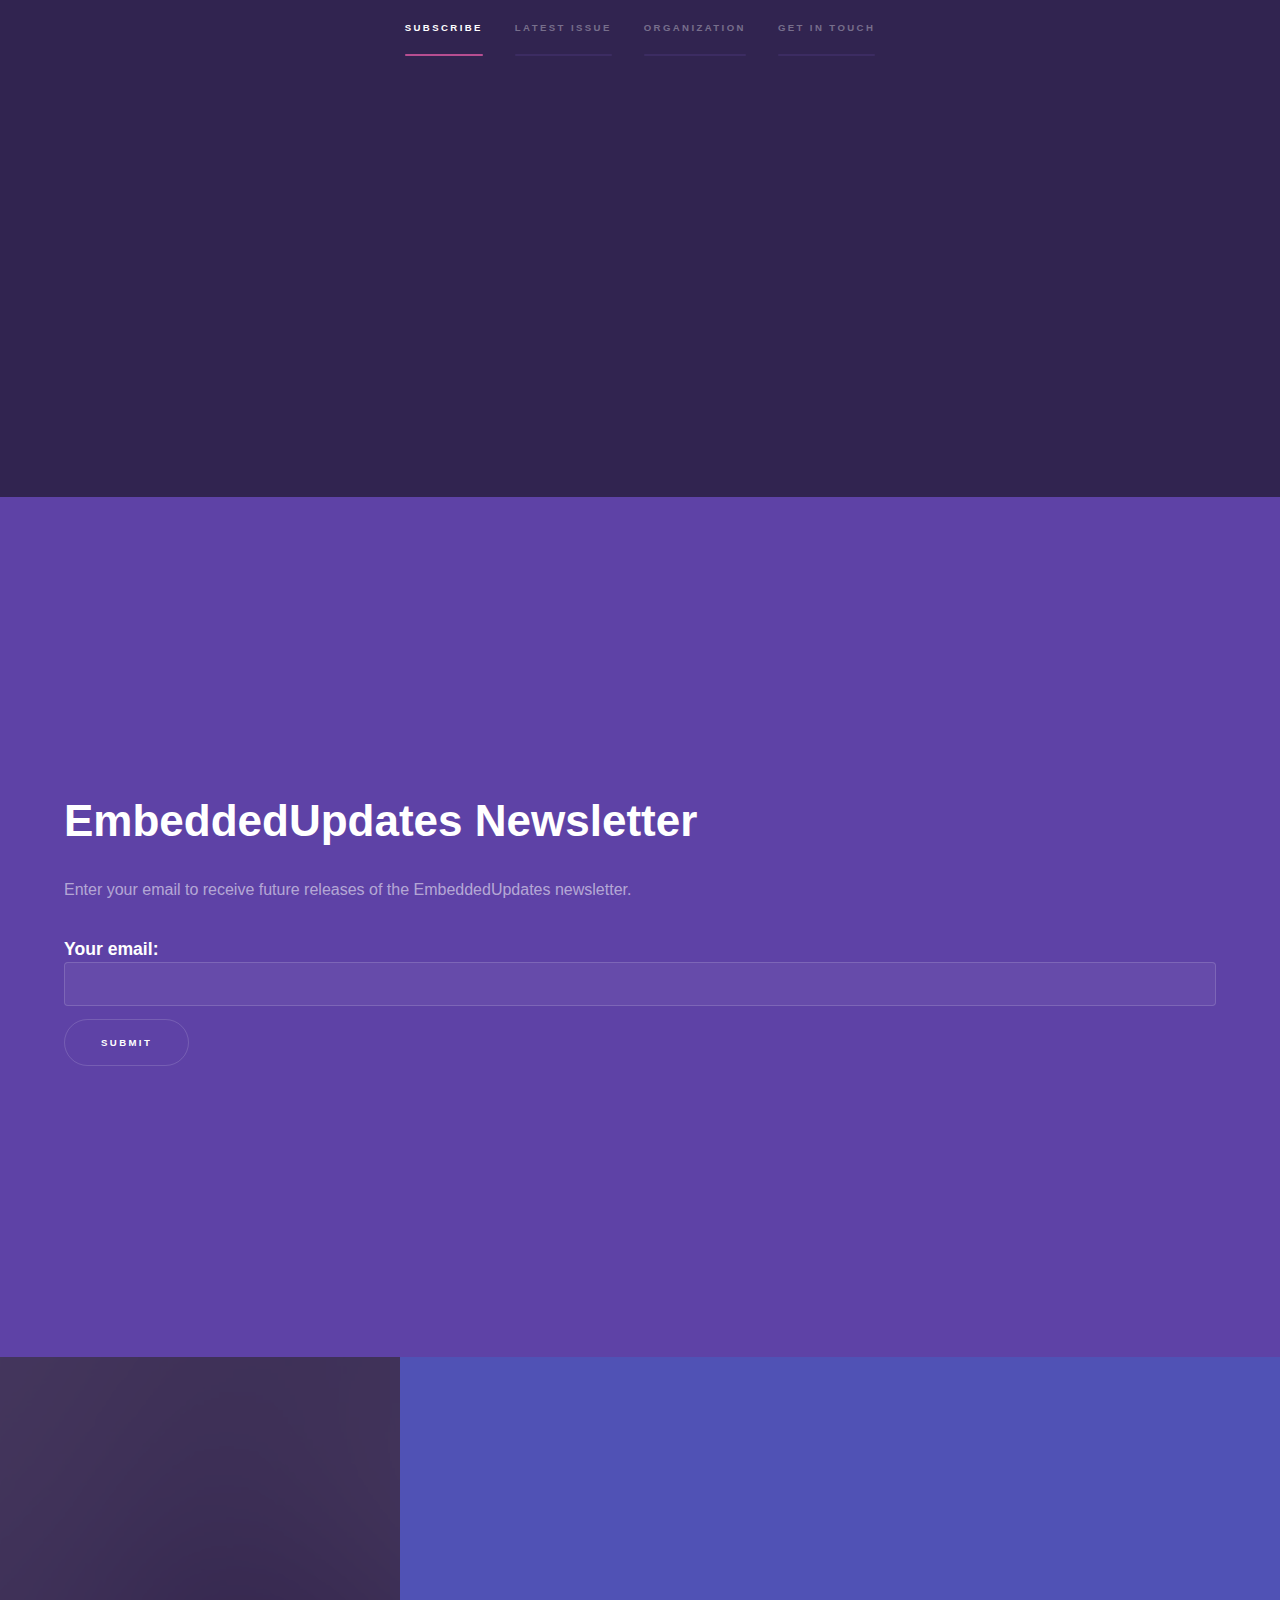
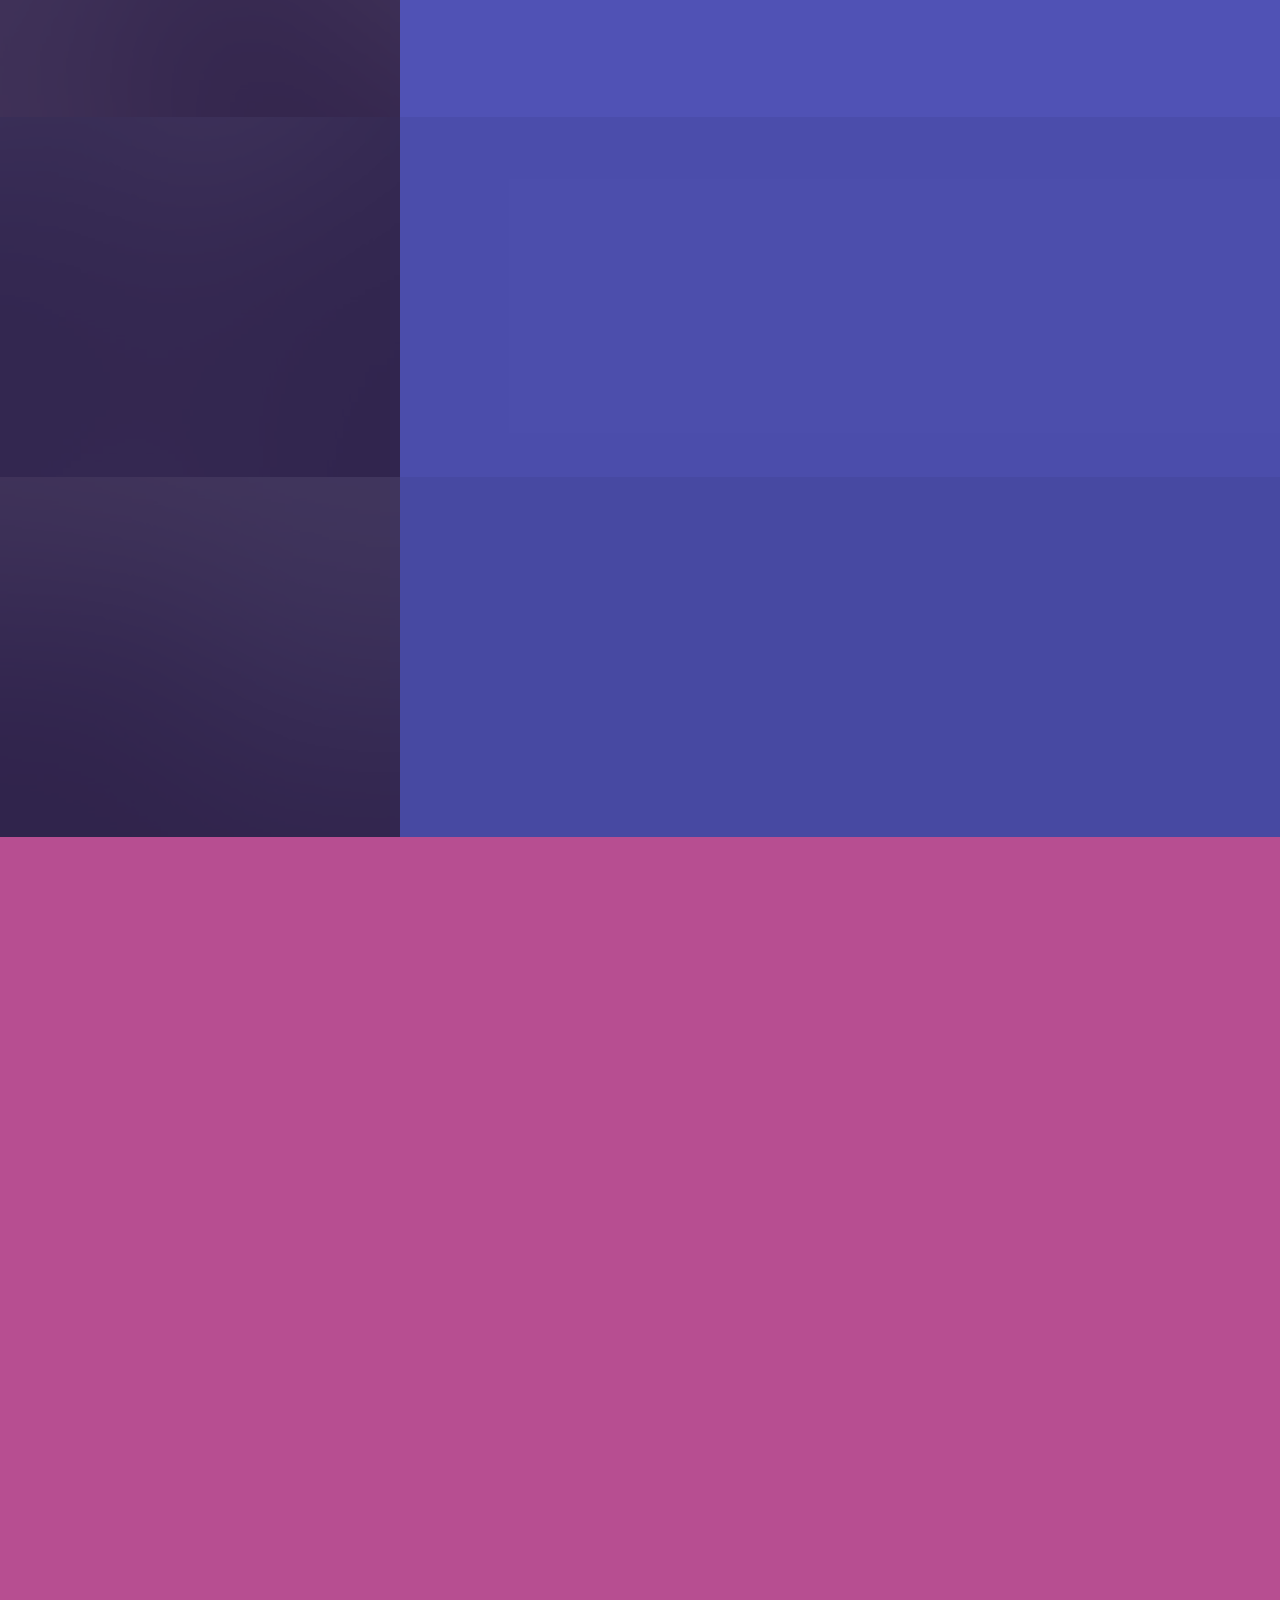
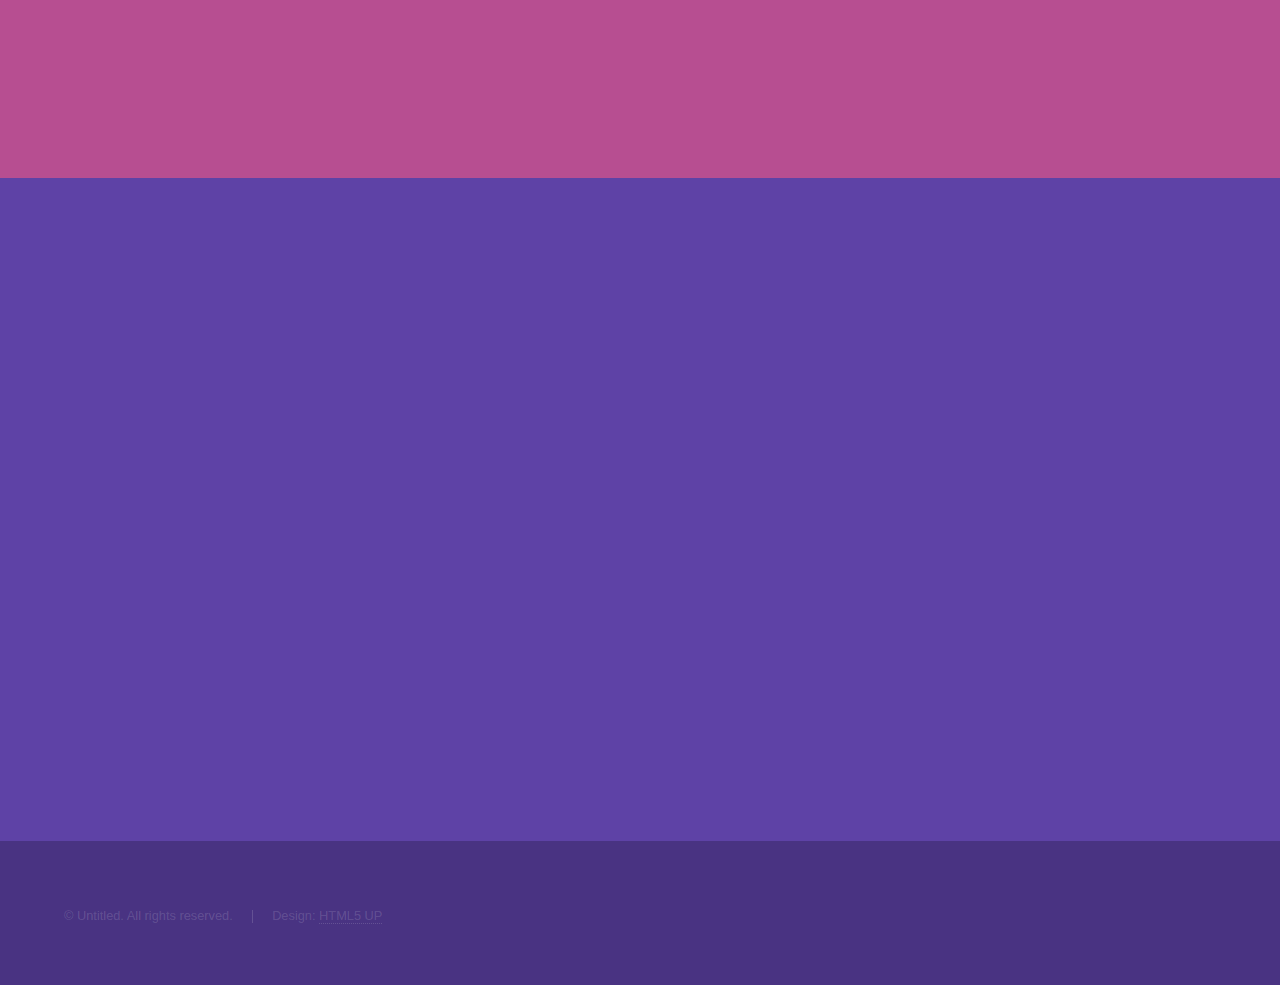
==== commit 8ef96dd6: "test out git commit hash update" ====
--- a/index.html
+++ b/index.html
@@ -5,13 +5,19 @@
 -->
 <html>
 	<head>
-		<title>EmbeddedUpdates 1PM</title>
+		<title>EmbeddedUpdates</title>
 		<meta charset="utf-8" />
 		<meta name="viewport" content="width=device-width, initial-scale=1, user-scalable=no" />
 		<link rel="stylesheet" href="assets/css/main.css" />
 		<noscript><link rel="stylesheet" href="assets/css/noscript.css" /></noscript>
 	</head>
 	<body class="is-preload">
+		<section id="webpagehash">
+			<div id="list">
+				<p><iframe src="version.txt" frameborder="0" height="400"
+					width="95%"></iframe></p>
+			  </div>
+		</section>
 
 		<!-- Sidebar -->
 			<section id="sidebar">
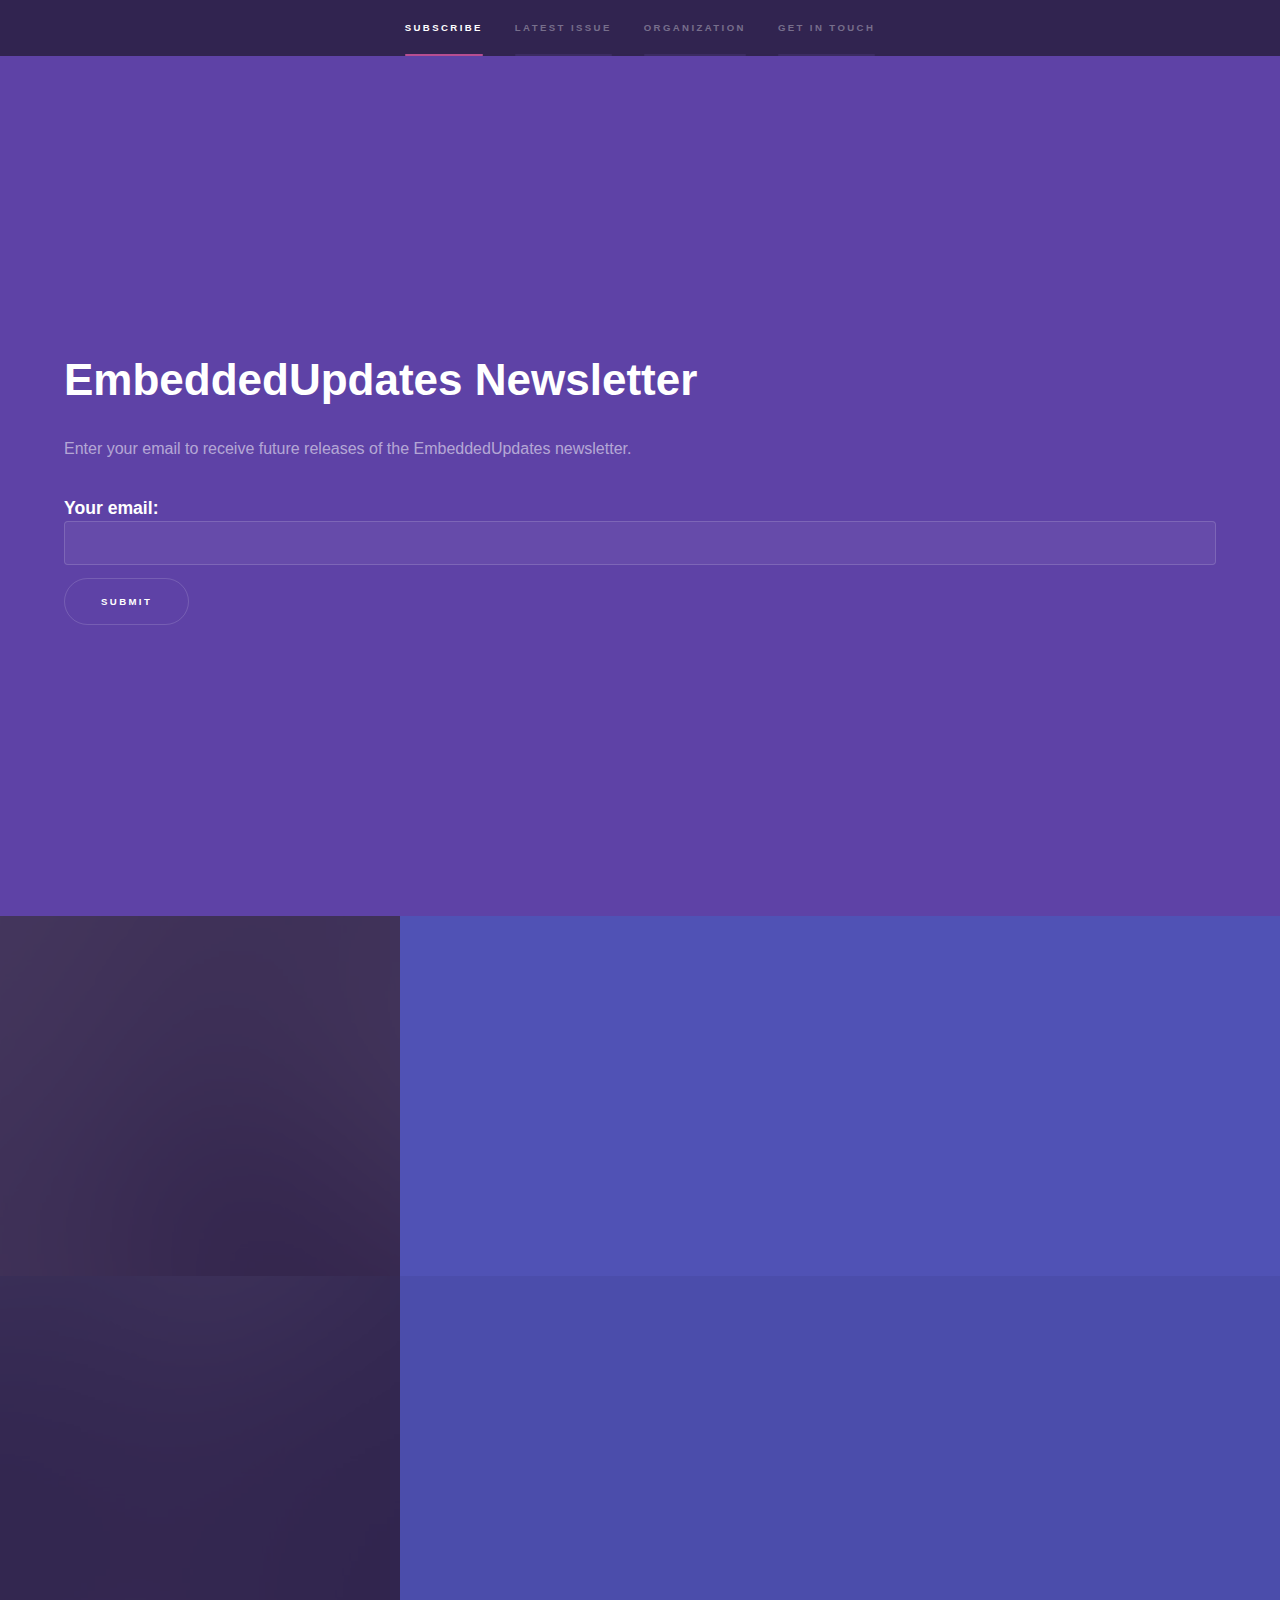
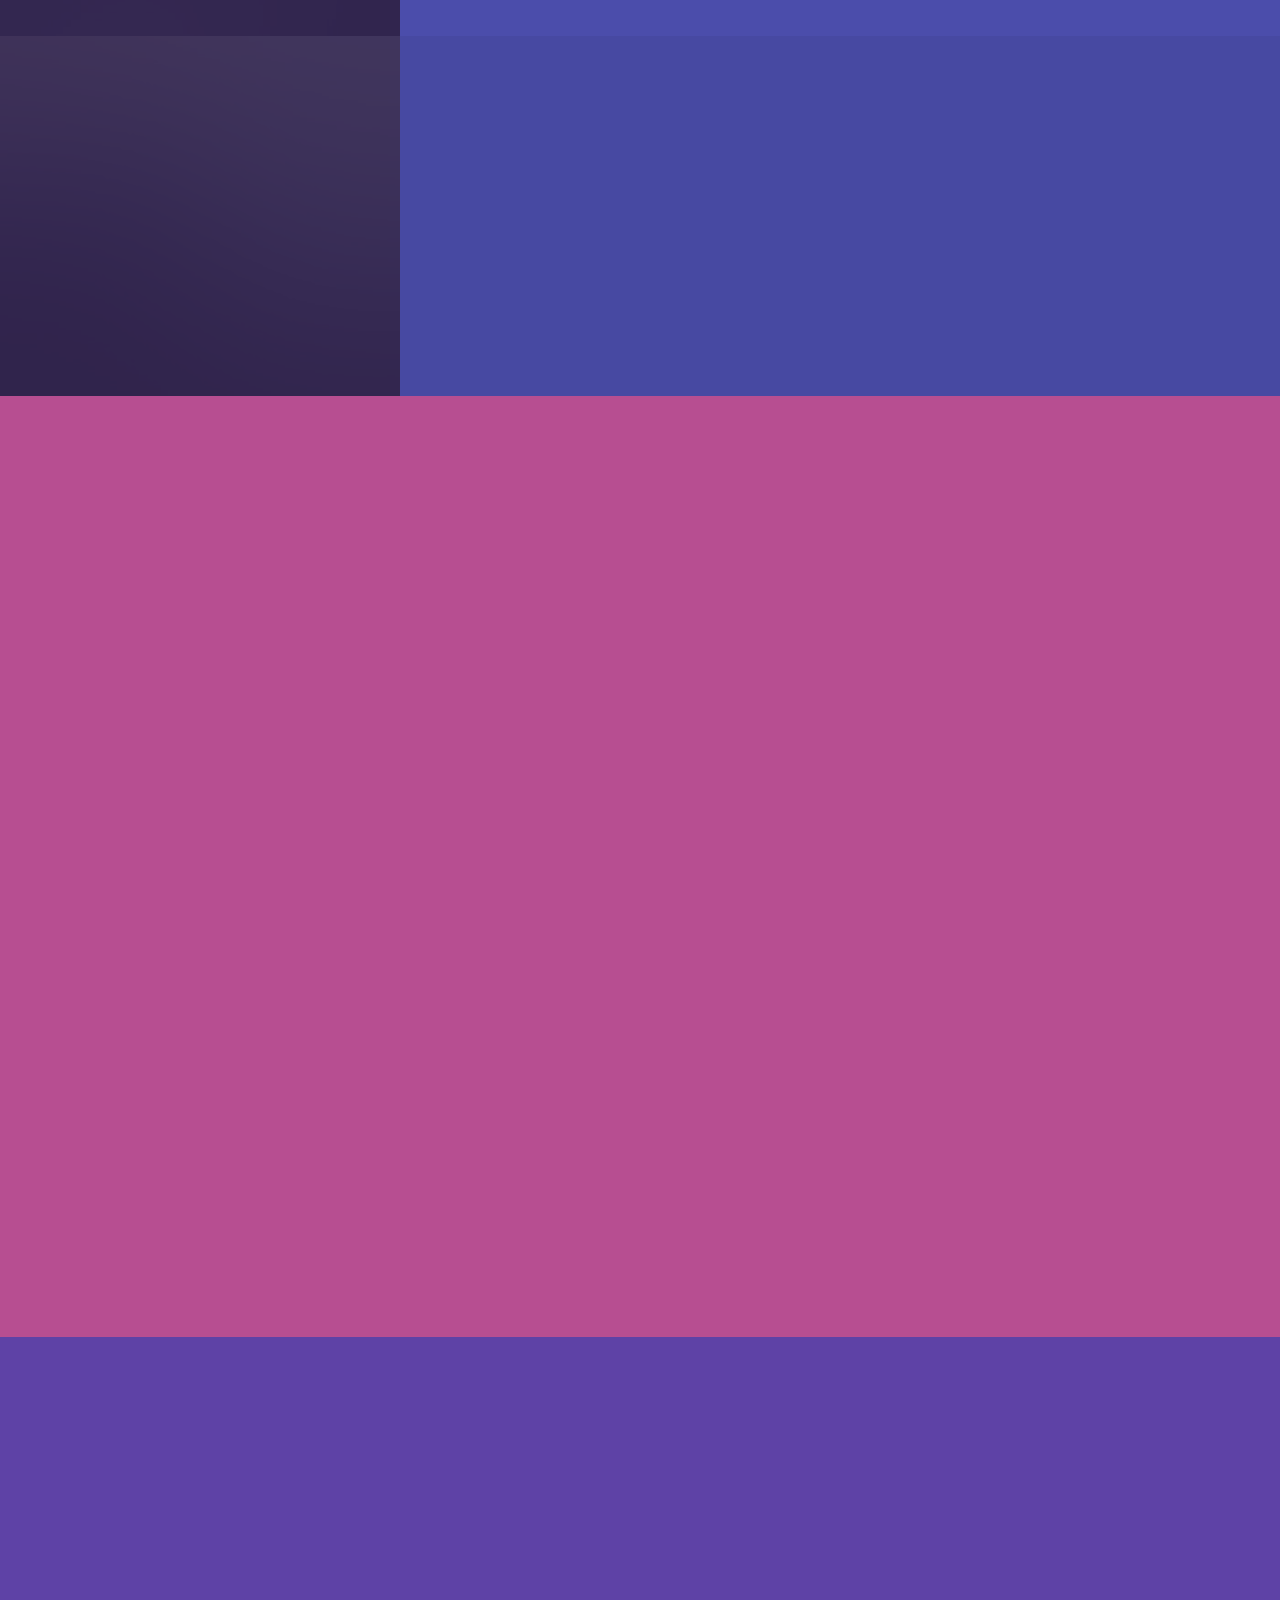
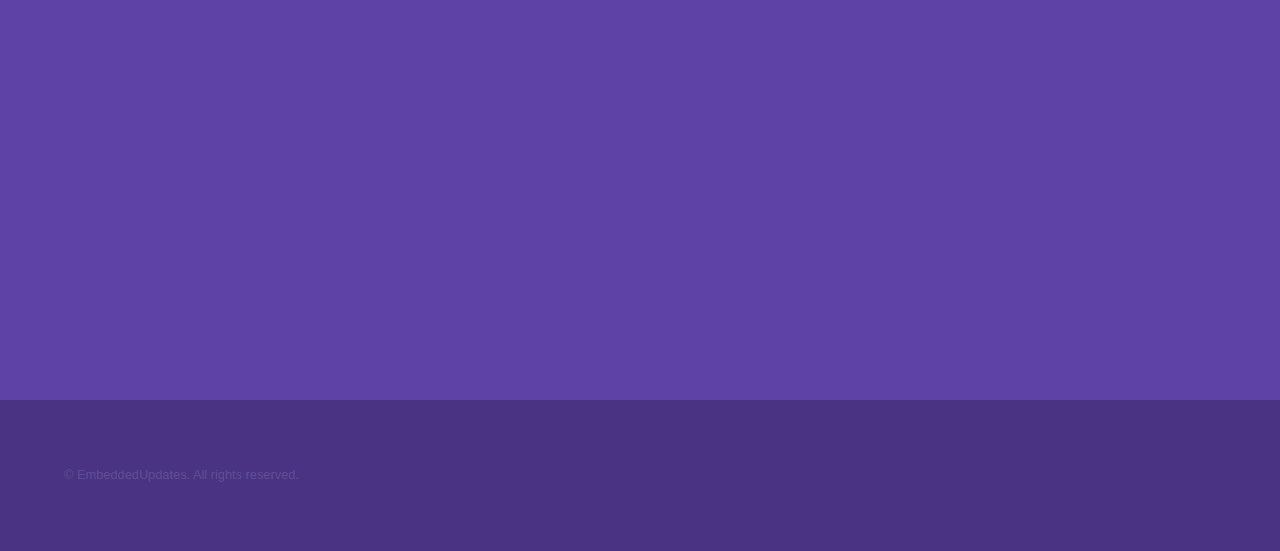
==== commit 1159f752: "test version tracking using CORS, should be SORS" ====
--- a/index.html
+++ b/index.html
@@ -12,12 +12,6 @@
 		<noscript><link rel="stylesheet" href="assets/css/noscript.css" /></noscript>
 	</head>
 	<body class="is-preload">
-		<section id="webpagehash">
-			<div id="list">
-				<p><iframe src="version.txt" frameborder="0" height="400"
-					width="95%"></iframe></p>
-			  </div>
-		</section>
 
 		<!-- Sidebar -->
 			<section id="sidebar">
@@ -202,11 +196,11 @@
 			<footer id="footer" class="wrapper style1-alt">
 				<div class="inner">
 					<ul class="menu">
-						<li>&copy; Untitled. All rights reserved.</li><li>Design: <a href="http://html5up.net">HTML5 UP</a></li>
+						<li>&copy; EmbeddedUpdates. All rights reserved.</li>
 					</ul>
+					<p id="versionNumber"></p>
 				</div>
 			</footer>
-
 		<!-- Scripts -->
 			<script src="assets/js/jquery.min.js"></script>
 			<script src="assets/js/jquery.scrollex.min.js"></script>
@@ -215,6 +209,7 @@
 			<script src="assets/js/breakpoints.min.js"></script>
 			<script src="assets/js/util.js"></script>
 			<script src="assets/js/subscribe.js"></script>
+			<script src="assets/js/version.js"></script>
 			<script src="assets/js/main.js"></script>
 
 	</body>
--- a/assets/css/main.css
+++ b/assets/css/main.css
@@ -1,9 +1,9 @@
 @import url(fontawesome-all.min.css);
 
-/*
-	Hyperspace by HTML5 UP
-	html5up.net | @ajlkn
-	Free for personal and commercial use under the CCA 3.0 license (html5up.net/license)
+/*
+	Hyperspace by HTML5 UP
+	html5up.net | @ajlkn
+	Free for personal and commercial use under the CCA 3.0 license (html5up.net/license)
 */
 
 html, body, div, span, applet, object,
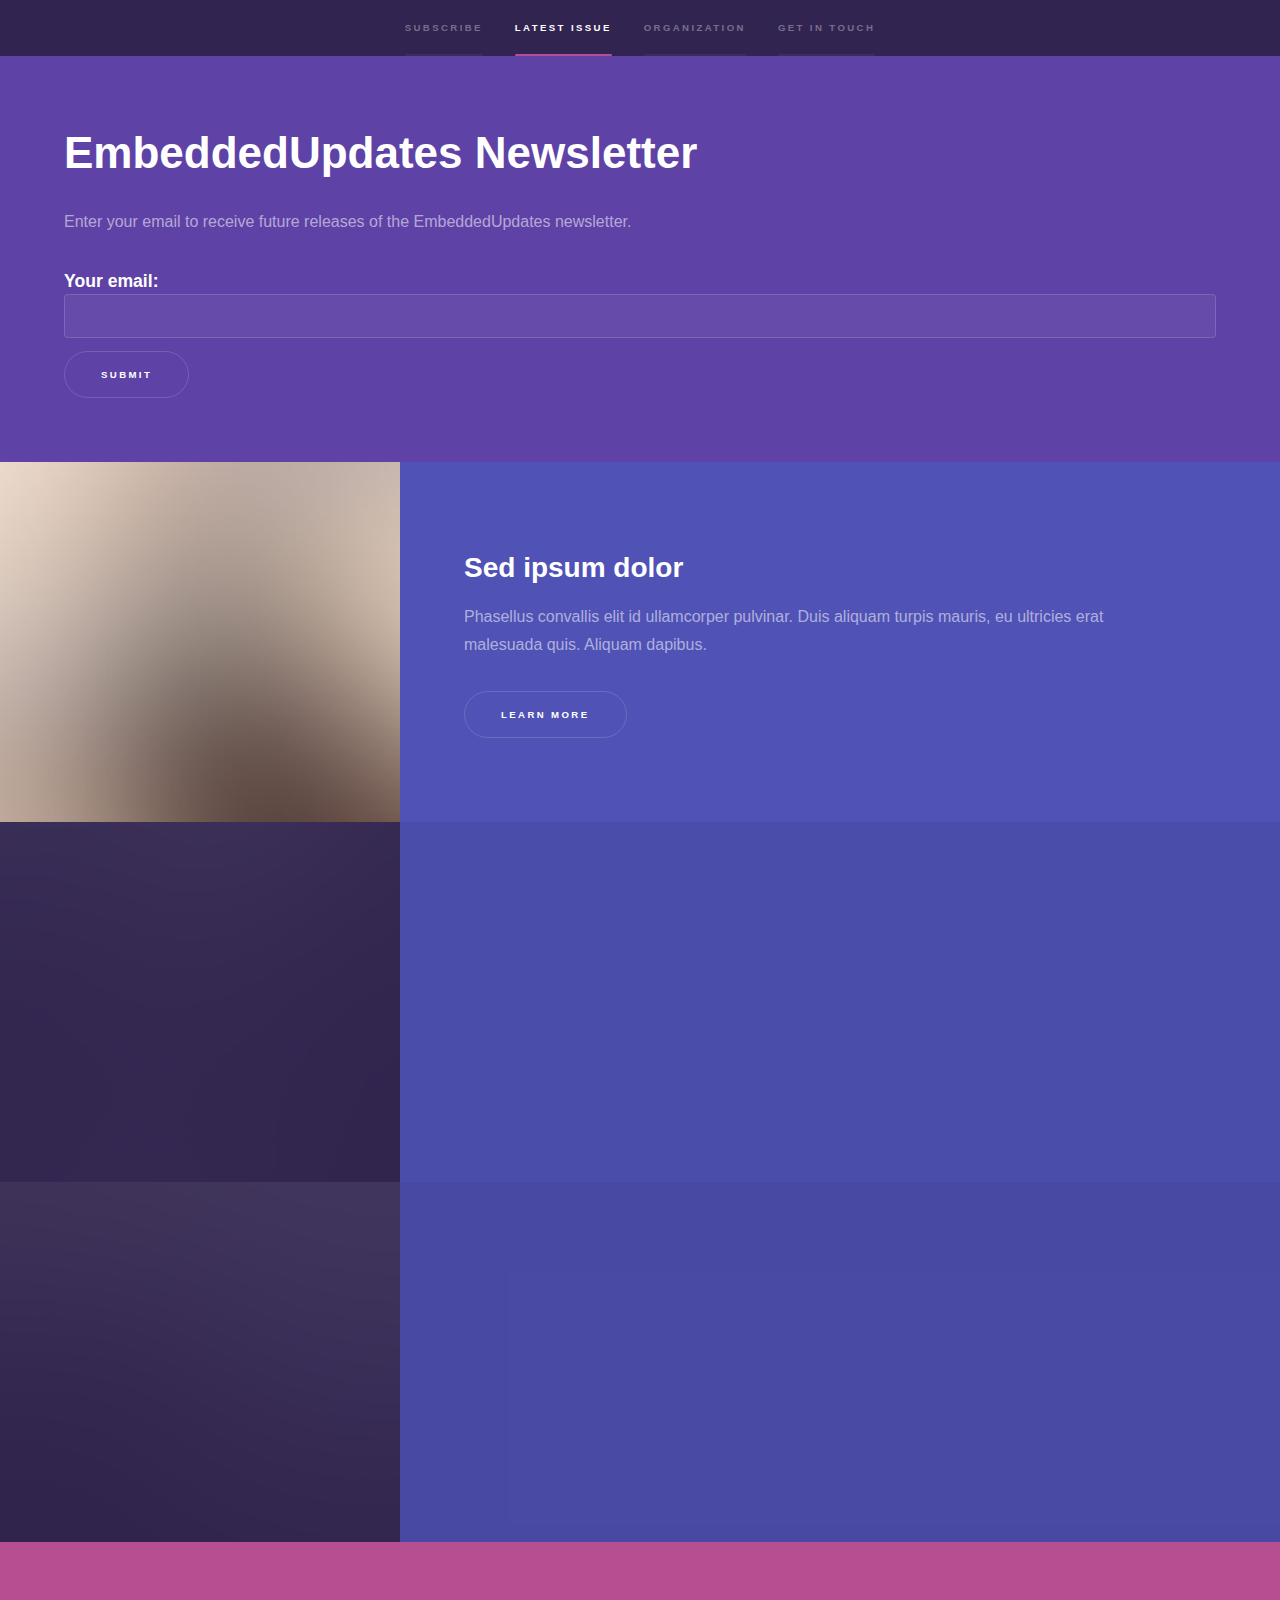
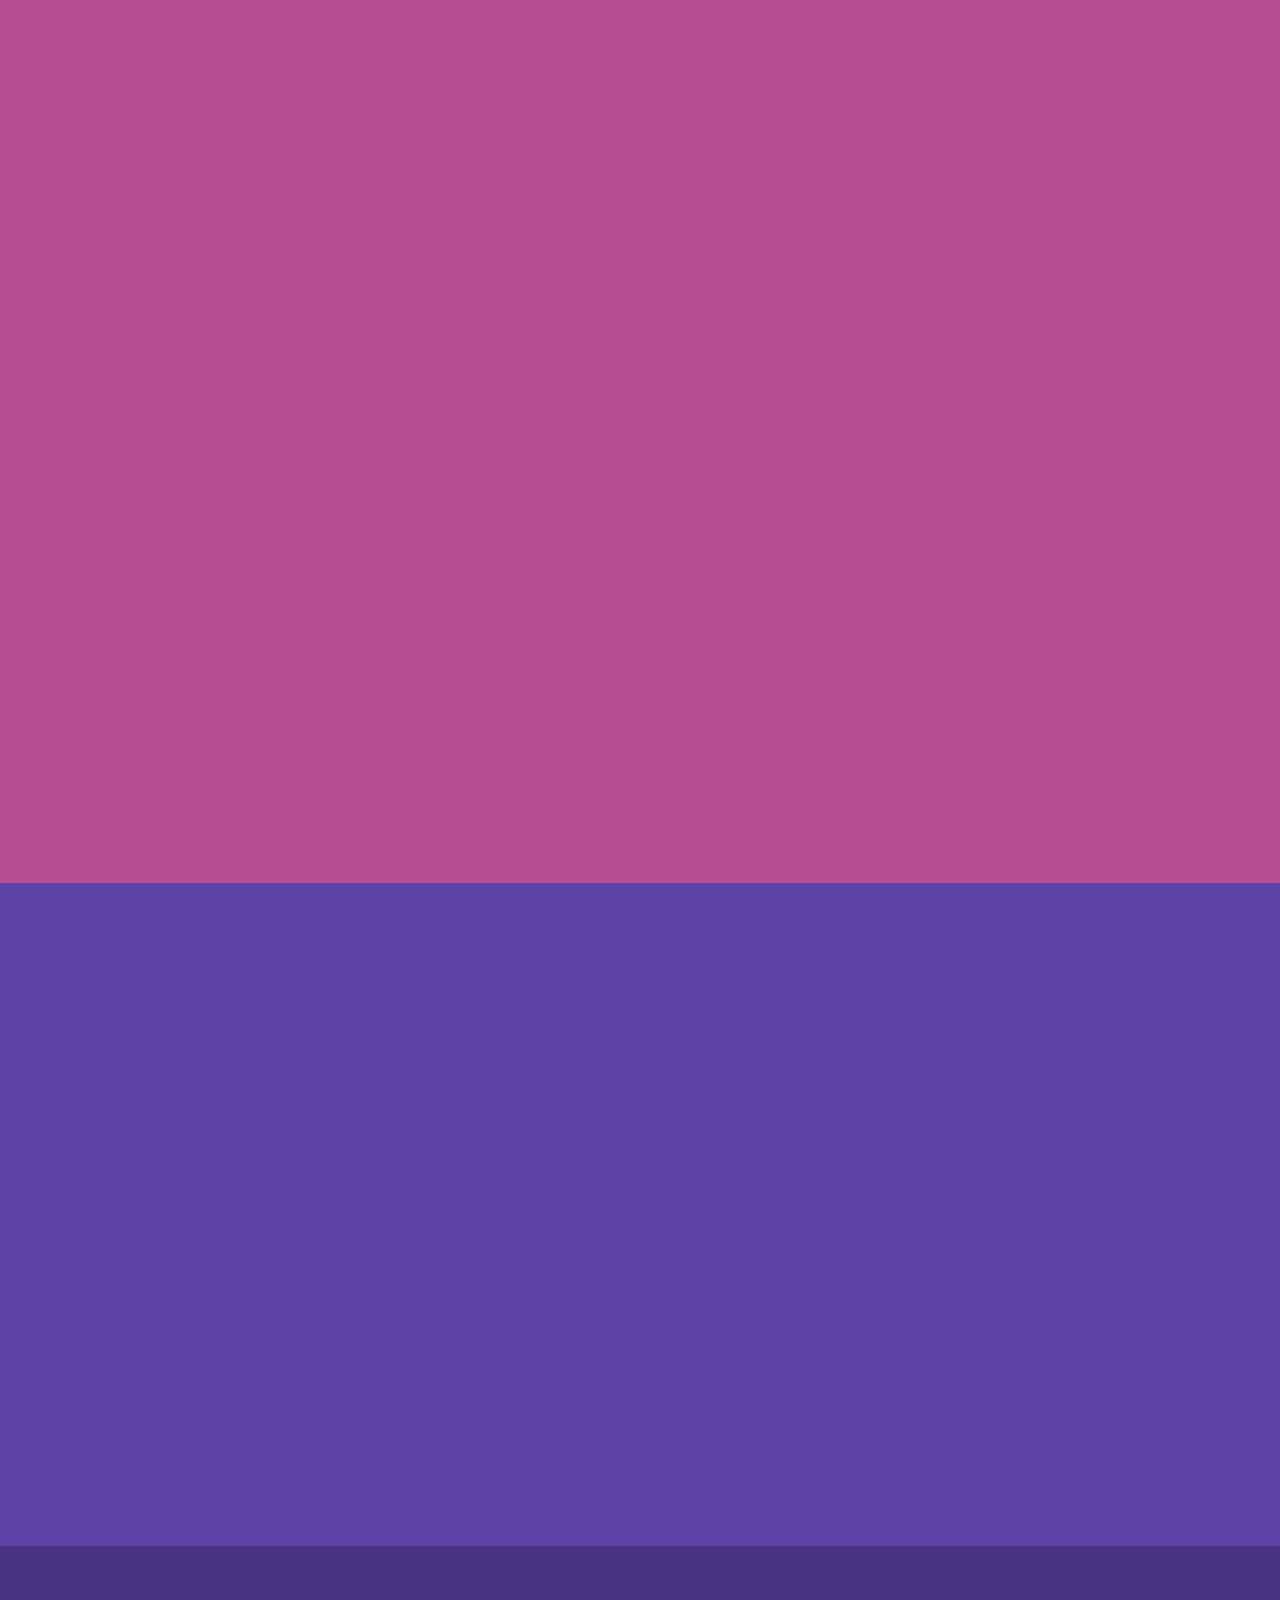
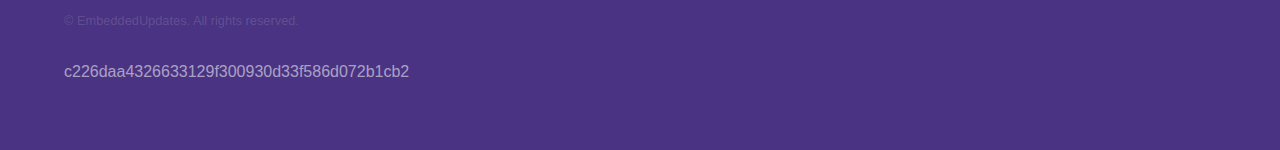
==== commit 5975f80a: "create and add favicon" ====
--- a/index.html
+++ b/index.html
@@ -30,7 +30,7 @@
 		<!-- Wrapper -->
 			<div id="wrapper">
 				<!-- Intro -->
-				<section id="subscribe" class="wrapper style1 fullscreen fade-up">
+				<section id="subscribe" class="wrapper style1 tophalf fade-up">
 					<div class="inner">
 						<h1>EmbeddedUpdates Newsletter</h1>
 						<p></a>Enter your email to receive future releases of the EmbeddedUpdates newsletter.</p>
--- a/assets/css/main.css
+++ b/assets/css/main.css
@@ -3283,6 +3283,10 @@
 				height: 100vh;
 			}
 
+			body.is-ie .wrapper.tophalf {
+				height: 50vh;
+			}
+
 			@media screen and (max-width: 1280px) {
 
 				.wrapper.fullscreen {
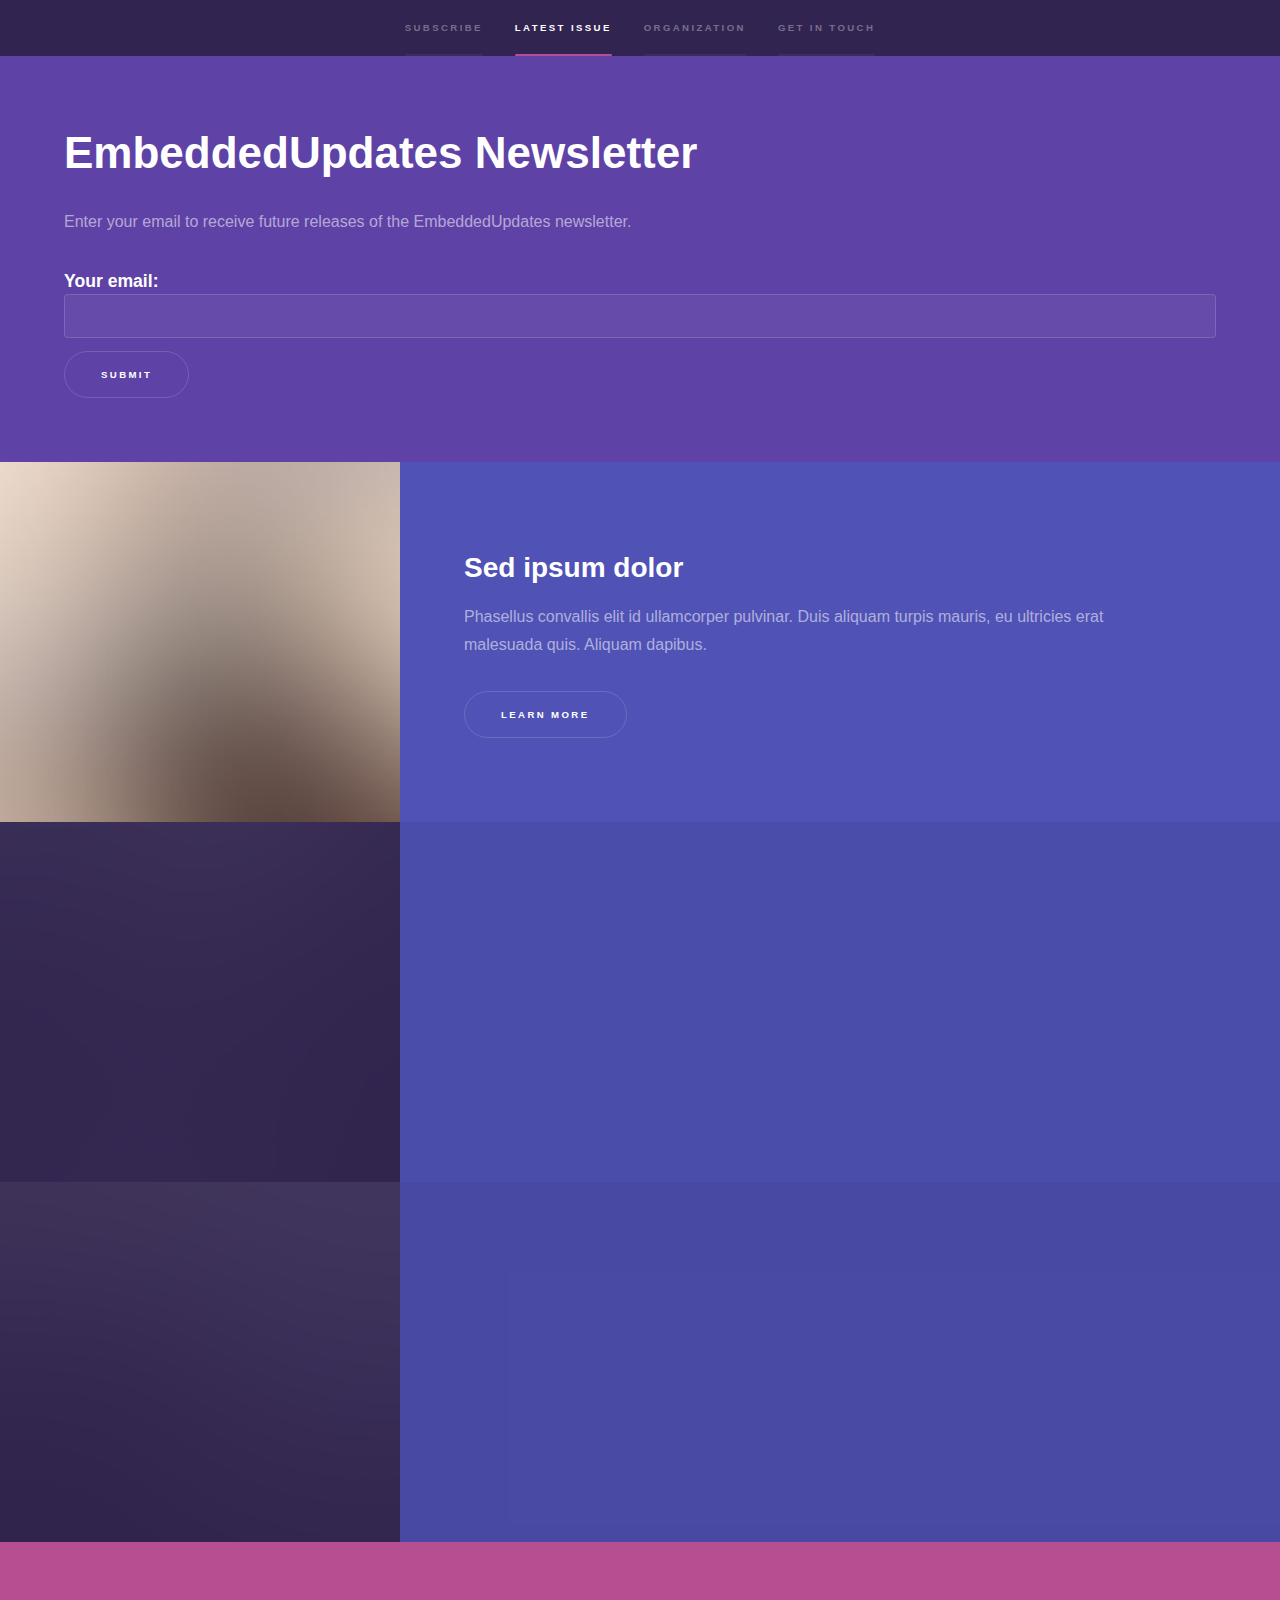
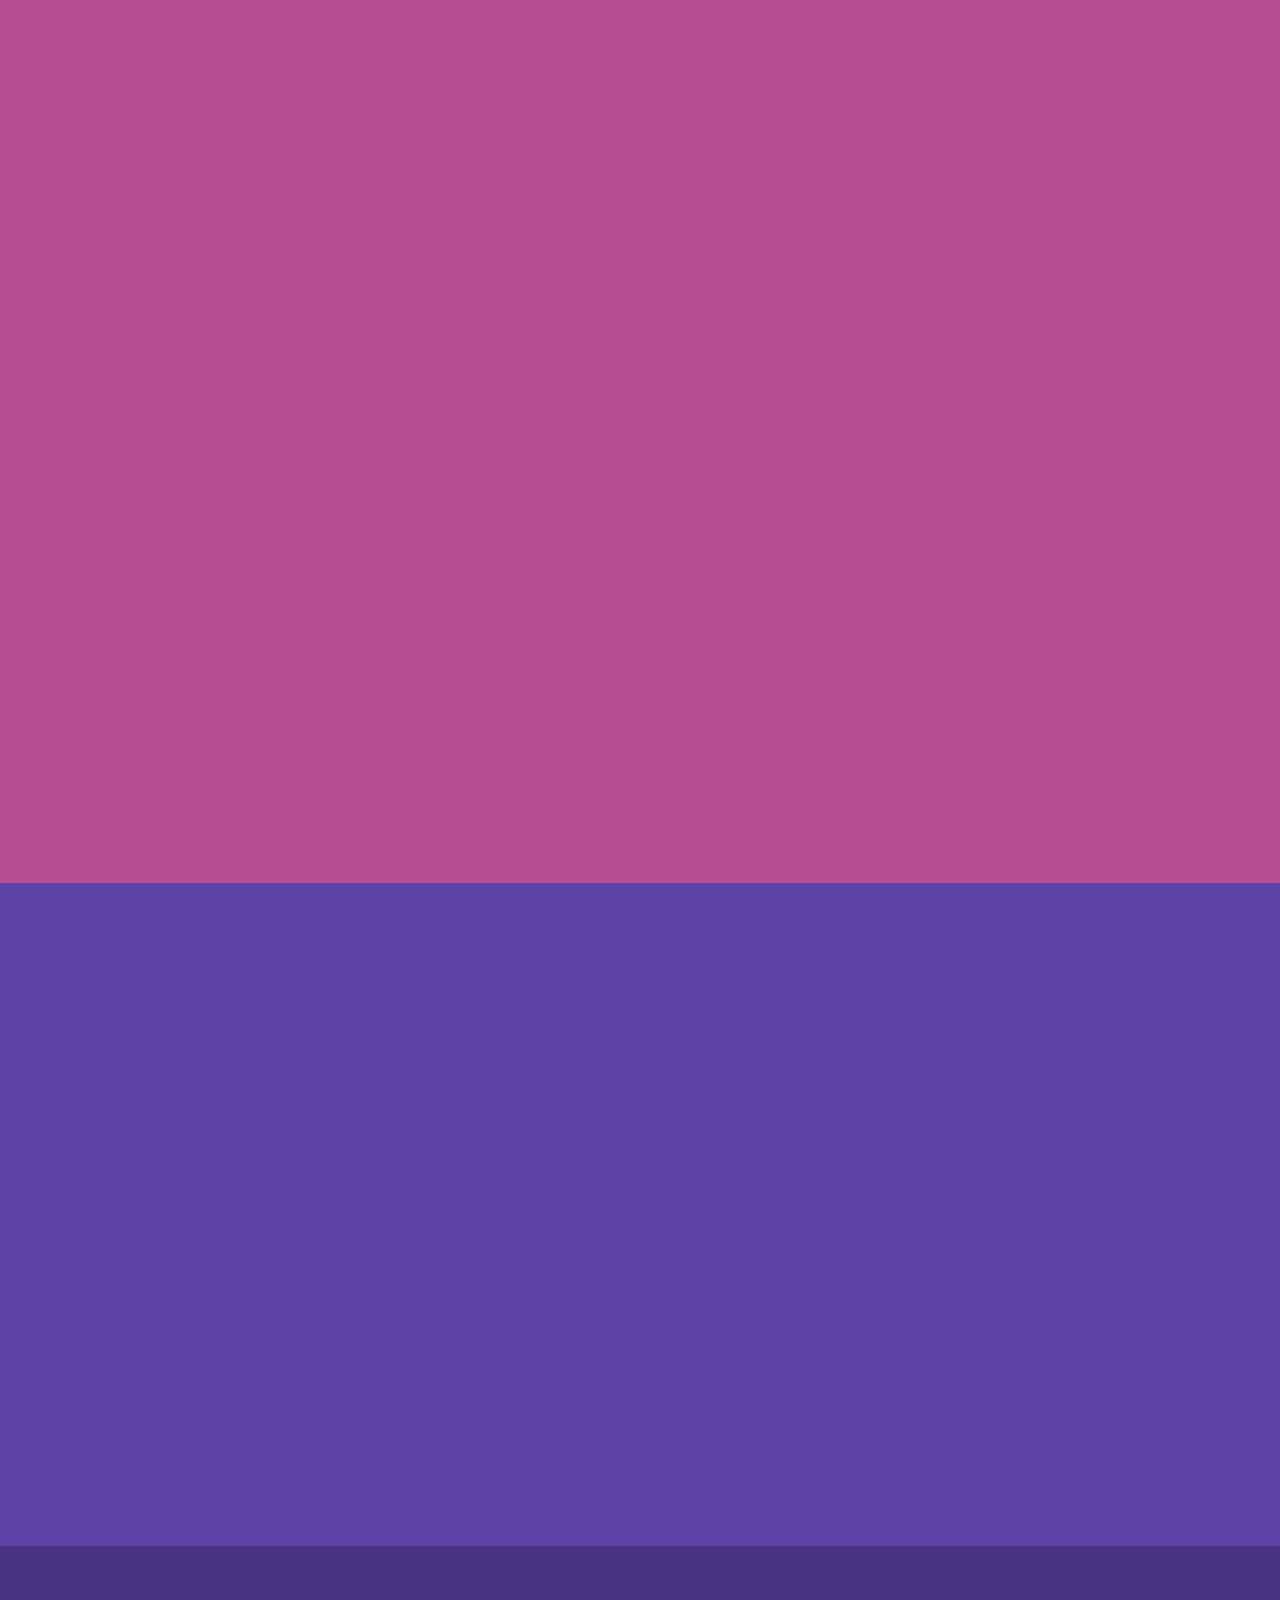
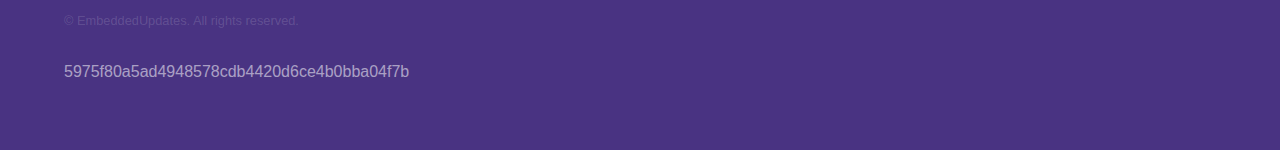
==== commit cdb1b9c7: "fix favicon reference in head" ====
--- a/index.html
+++ b/index.html
@@ -10,6 +10,7 @@
 		<meta name="viewport" content="width=device-width, initial-scale=1, user-scalable=no" />
 		<link rel="stylesheet" href="assets/css/main.css" />
 		<noscript><link rel="stylesheet" href="assets/css/noscript.css" /></noscript>
+		<link rel="shortcut icon" type="image/x-icon" href="embeddedupdateslogo_5050.ico" />
 	</head>
 	<body class="is-preload">
 
@@ -48,7 +49,7 @@
 					</div>
 				</section>
 
-				<!-- One -->
+				<!-- LatestIssue -->
 					<section id="LatestIssue" class="wrapper style2 spotlights">
 						<section>
 							<a href="#" class="image"><img src="images/pic01.jpg" alt="" data-position="center center" /></a>
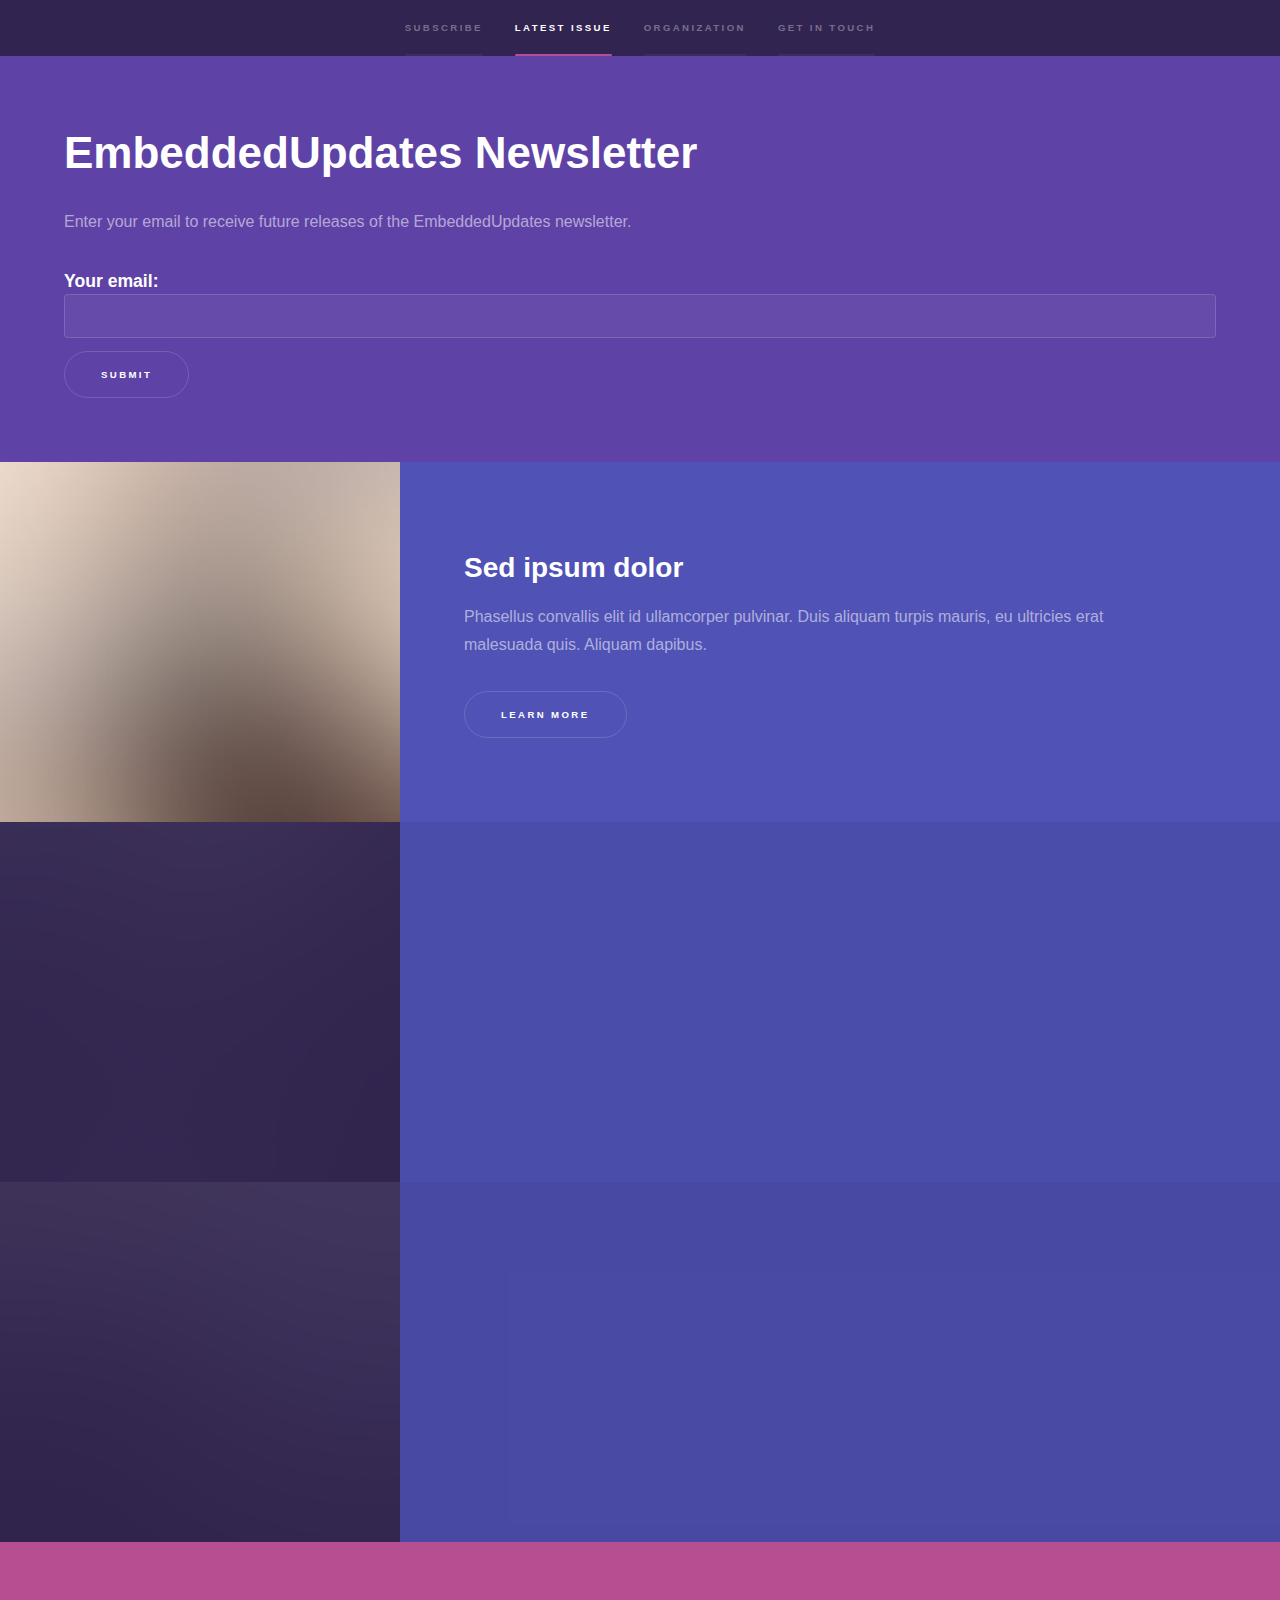
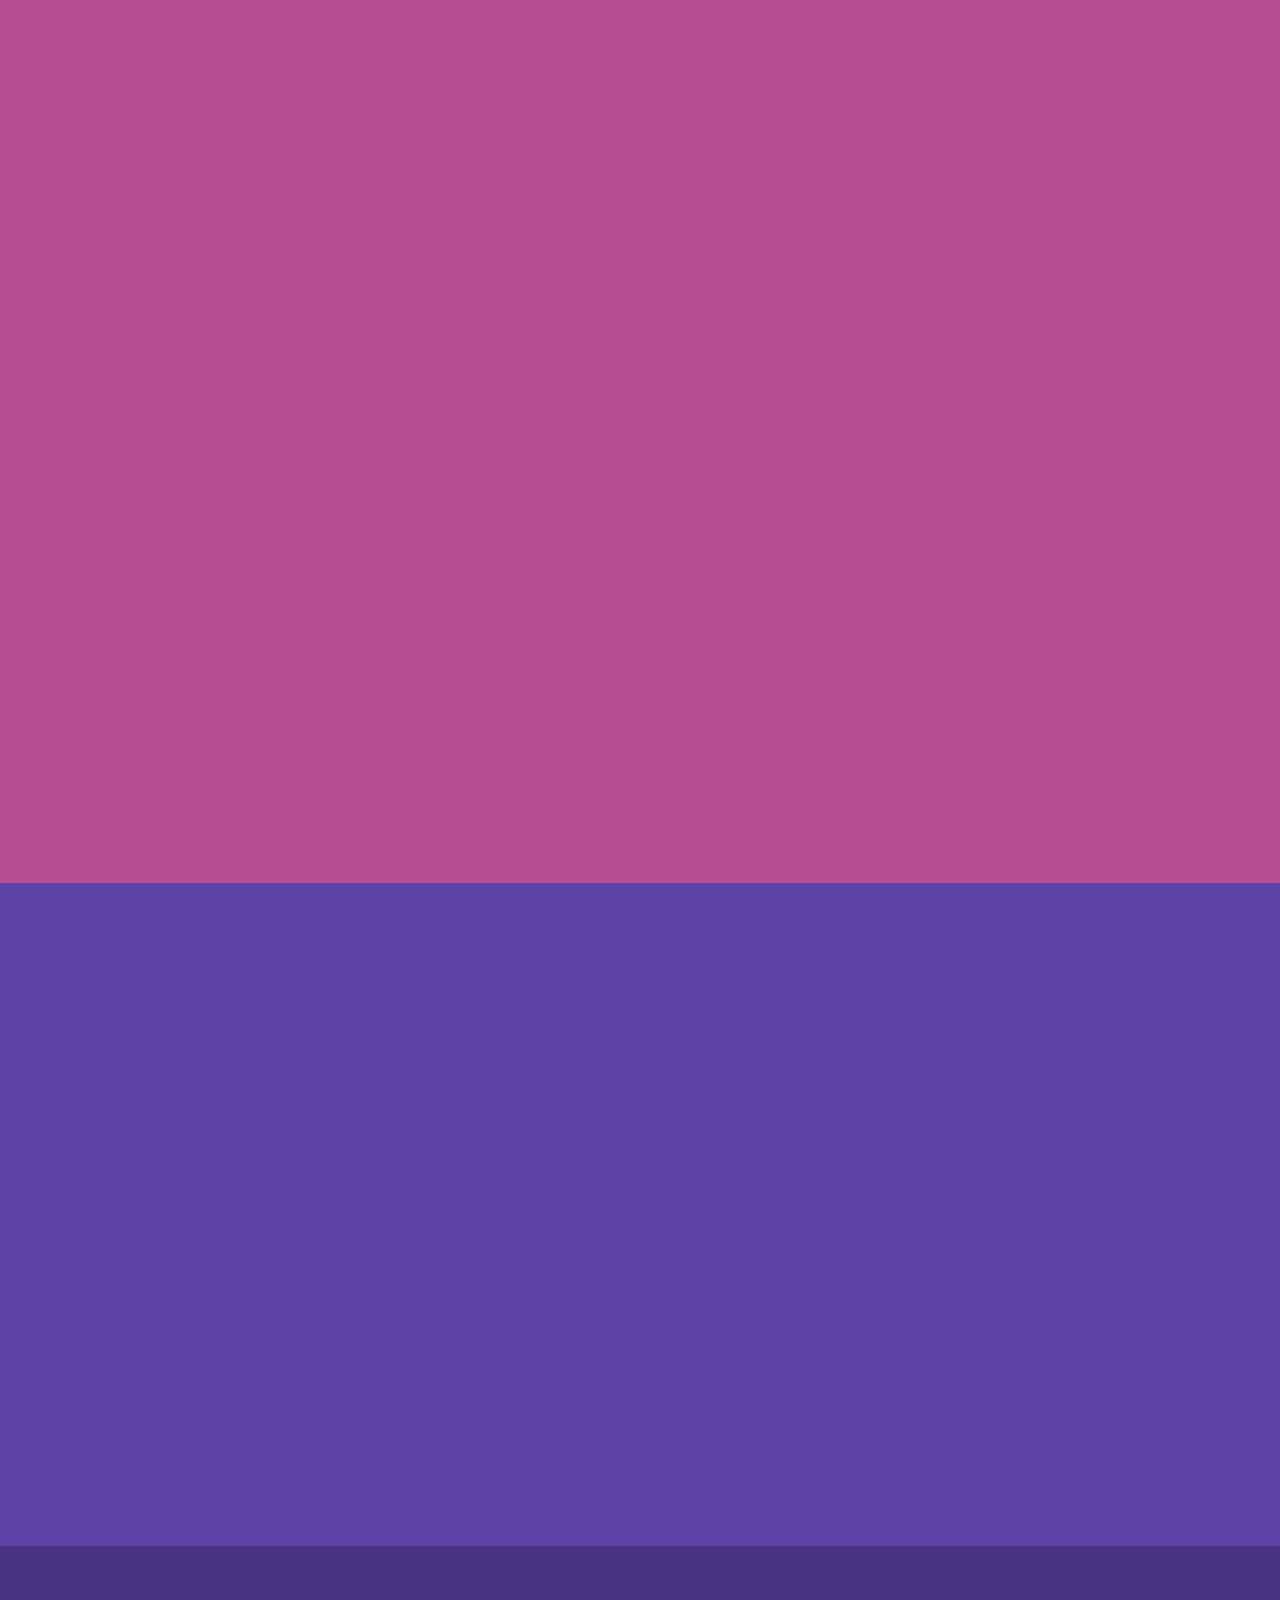
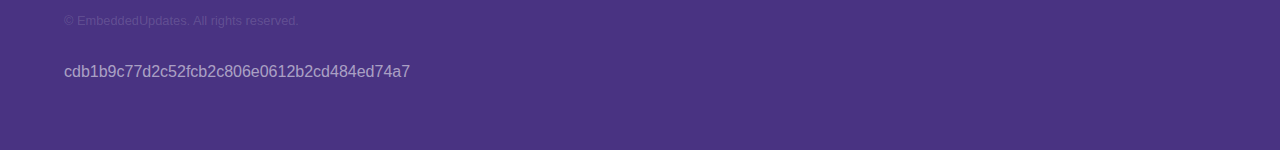
==== commit 84b52a92: "exchange icon for outline variant" ====
--- a/index.html
+++ b/index.html
@@ -10,7 +10,7 @@
 		<meta name="viewport" content="width=device-width, initial-scale=1, user-scalable=no" />
 		<link rel="stylesheet" href="assets/css/main.css" />
 		<noscript><link rel="stylesheet" href="assets/css/noscript.css" /></noscript>
-		<link rel="shortcut icon" type="image/x-icon" href="embeddedupdateslogo_5050.ico" />
+		<link rel="shortcut icon" type="image/x-icon" href="embeddedupdateslogo_5050_outline.ico" />
 	</head>
 	<body class="is-preload">
 
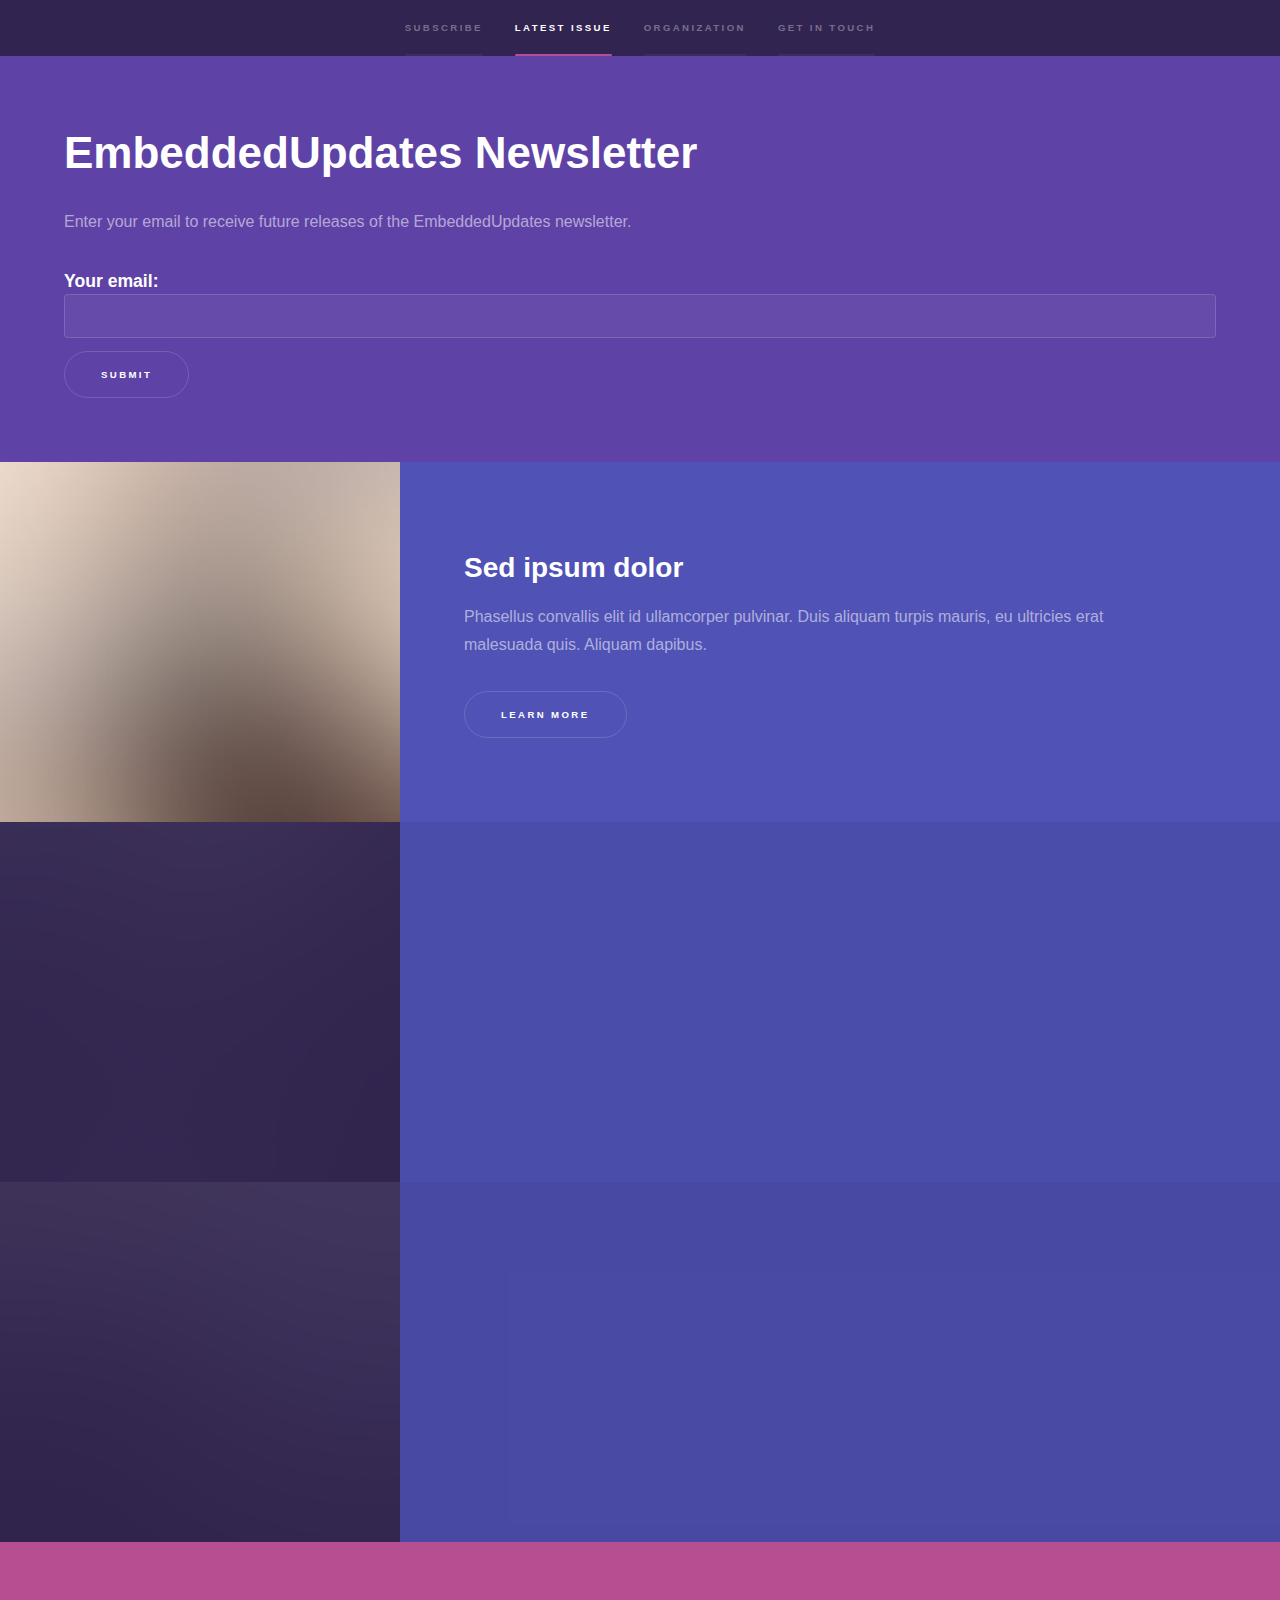
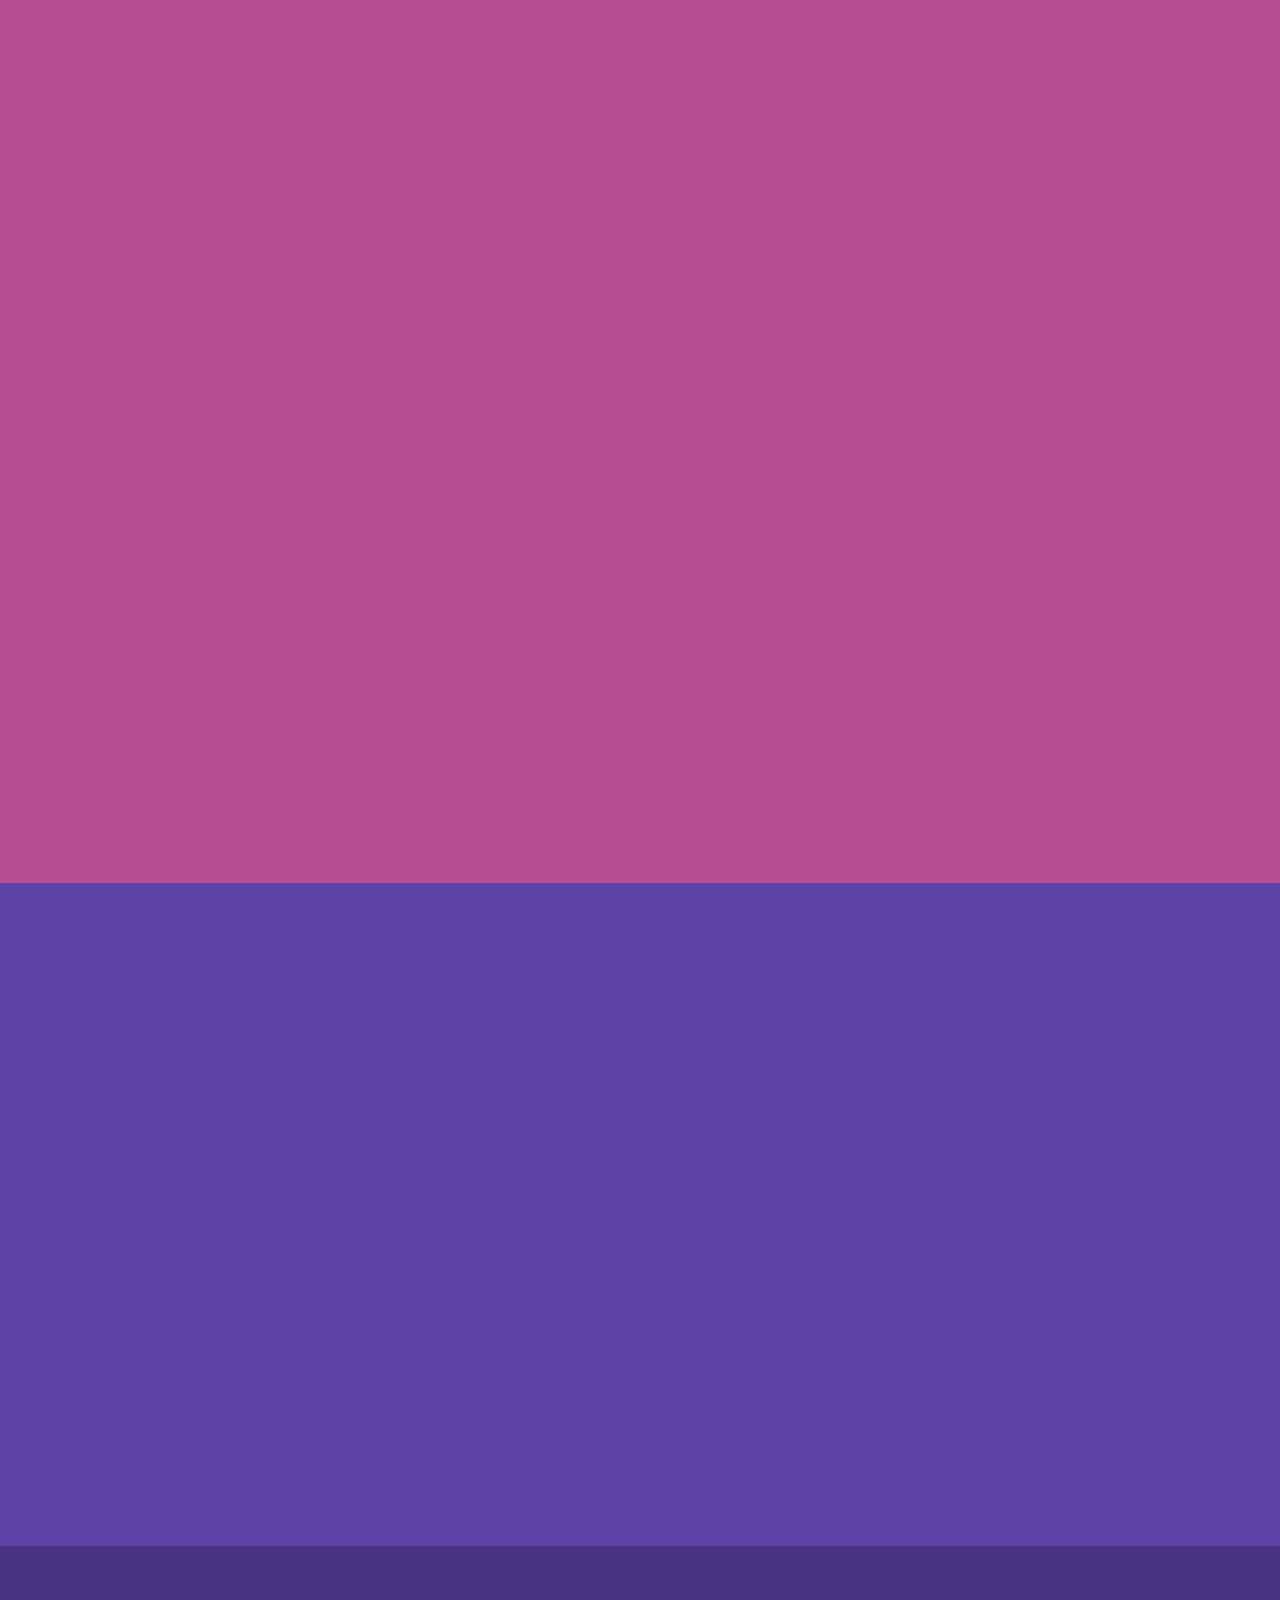
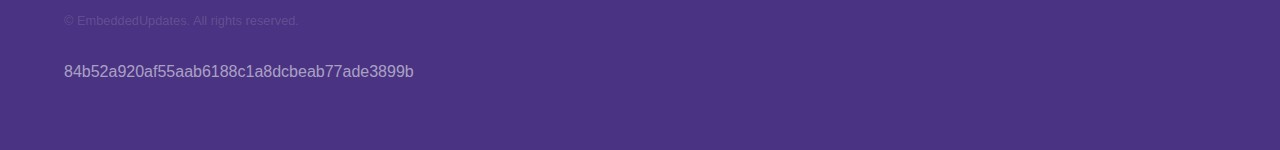
==== commit 2e9f8396: "exchange icon for original version" ====
--- a/index.html
+++ b/index.html
@@ -10,7 +10,7 @@
 		<meta name="viewport" content="width=device-width, initial-scale=1, user-scalable=no" />
 		<link rel="stylesheet" href="assets/css/main.css" />
 		<noscript><link rel="stylesheet" href="assets/css/noscript.css" /></noscript>
-		<link rel="shortcut icon" type="image/x-icon" href="embeddedupdateslogo_5050_outline.ico" />
+		<link rel="shortcut icon" type="image/x-icon" href="embeddedupdateslogo_5050.ico" />
 	</head>
 	<body class="is-preload">
 
